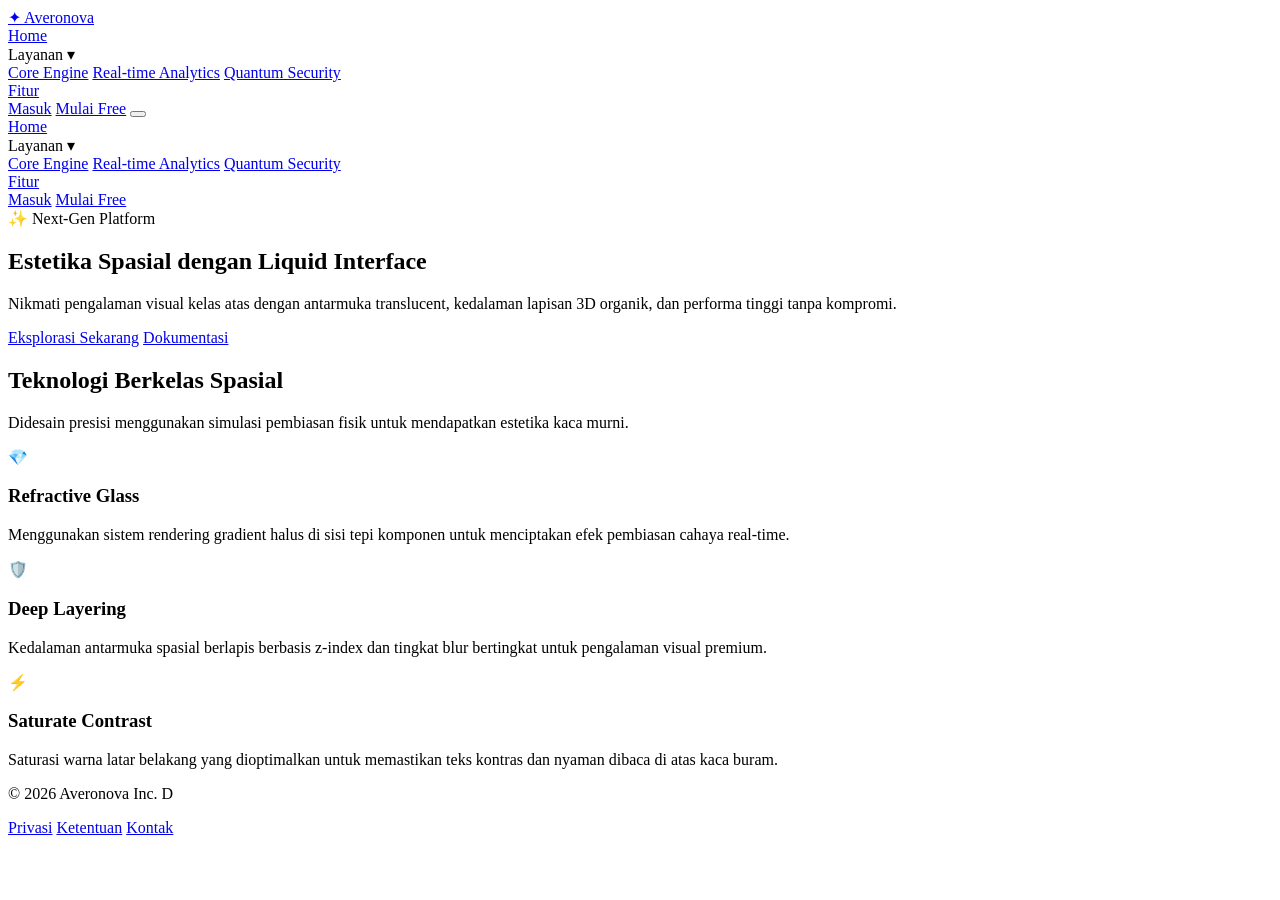
==== index.html @ fc74b6dd "Create index.html" ====
<!DOCTYPE html>
<html lang="id">
<head>
    <meta charset="UTF-8">
    <meta name="viewport" content="width=device-width, initial-scale=1.0">
    <title>Aetheria — Premium Glassmorphism Experience</title>
    
    <!-- Non-generic Google Fonts: Space Grotesk (Headings) & Manrope (Body) -->
    <link rel="preconnect" href="https://fonts.googleapis.com">
    <link rel="preconnect" href="https://fonts.gstatic.com" crossorigin>
    <link href="https://fonts.googleapis.com/css2?family=Manrope:wght@400;500;600;700&family=Space+Grotesk:wght@500;600;700&display=swap" rel="stylesheet">
    
    <link rel="stylesheet" href="style.css">
</head>
<body class="dark-theme">
    <!-- Glowing background auras (Simulasi kedalaman ruang) -->
    <div class="glow-orb orb-1"></div>
    <div class="glow-orb orb-2"></div>
    <div class="glow-orb orb-3"></div>

    <!-- Navigation Bar -->
    <header class="glass-navbar">
        <div class="nav-container">
            <a href="index.html" class="logo">
                <span class="logo-icon">✦</span> Averonova
            </a>
            <nav class="nav-menu">
                <a href="#hero" class="nav-link">Home</a>
                <div class="dropdown">
                    <span class="nav-link dropdown-trigger">Layanan <span class="arrow">▾</span></span>
                    <div class="dropdown-content glass-dropdown">
                        <a href="#core">Core Engine</a>
                        <a href="#analytics">Real-time Analytics</a>
                        <a href="#security">Quantum Security</a>
                    </div>
                </div>
                <a href="#features" class="nav-link">Fitur</a>
            </nav>
            <div class="nav-actions">
                <a href="login.html" class="btn-text">Masuk</a>
                <a href="#" class="btn-glass-cta">Mulai Free</a>
                <button class="mobile-toggle" aria-label="Toggle Menu">
                    <span class="bar"></span>
                    <span class="bar"></span>
                    <span class="bar"></span>
                </button>
            </div>
        </div>
        
        <!-- Mobile Dropdown / Slide-in Menu -->
        <div class="mobile-menu glass-overlay">
            <nav class="mobile-nav-links">
                <a href="#hero" class="mobile-link">Home</a>
                <div class="mobile-dropdown">
                    <span class="mobile-link mobile-dropdown-trigger">Layanan ▾</span>
                    <div class="mobile-submenu">
                        <a href="#core" class="mobile-sublink">Core Engine</a>
                        <a href="#analytics" class="mobile-sublink">Real-time Analytics</a>
                        <a href="#security" class="mobile-sublink">Quantum Security</a>
                    </div>
                </div>
                <a href="#features" class="mobile-link">Fitur</a>
                <div class="mobile-actions">
                    <a href="login.html" class="mobile-link btn-text">Masuk</a>
                    <a href="#" class="btn-glass-cta text-center">Mulai Free</a>
                </div>
            </nav>
        </div>
    </header>

    <!-- Hero Section -->
    <section id="hero" class="hero-section">
        <div class="hero-container">
            <div class="hero-content glass-card premium-glass">
                <div class="badge glass-badge"><span>✨</span> Next-Gen Platform</div>
                <h1 class="hero-title">Estetika Spasial dengan <span class="gradient-text">Liquid Interface</span></h1>
                <p class="hero-subtitle">Nikmati pengalaman visual kelas atas dengan antarmuka translucent, kedalaman lapisan 3D organik, dan performa tinggi tanpa kompromi.</p>
                <div class="hero-buttons">
                    <a href="#" class="btn-primary-glow">Eksplorasi Sekarang</a>
                    <a href="#" class="btn-glass-secondary">Dokumentasi</a>
                </div>
            </div>
        </div>
    </section>

    <!-- Features Section -->
    <section id="features" class="features-section">
        <div class="section-header">
            <h2 class="section-title">Teknologi Berkelas Spasial</h2>
            <p class="section-subtitle">Didesain presisi menggunakan simulasi pembiasan fisik untuk mendapatkan estetika kaca murni.</p>
        </div>
        <div class="features-grid">
            <div class="feature-card glass-card hover-glow">
                <div class="feature-icon">💎</div>
                <h3>Refractive Glass</h3>
                <p>Menggunakan sistem rendering gradient halus di sisi tepi komponen untuk menciptakan efek pembiasan cahaya real-time.</p>
            </div>
            <div class="feature-card glass-card hover-glow">
                <div class="feature-icon">🛡️</div>
                <h3>Deep Layering</h3>
                <p>Kedalaman antarmuka spasial berlapis berbasis z-index dan tingkat blur bertingkat untuk pengalaman visual premium.</p>
            </div>
            <div class="feature-card glass-card hover-glow">
                <div class="feature-icon">⚡</div>
                <h3>Saturate Contrast</h3>
                <p>Saturasi warna latar belakang yang dioptimalkan untuk memastikan teks kontras dan nyaman dibaca di atas kaca buram.</p>
            </div>
        </div>
    </section>

    <!-- Footer -->
    <footer class="glass-footer">
        <div class="footer-container">
            <p>&copy; 2026 Averonova Inc. D</p>
            <div class="footer-links">
                <a href="#">Privasi</a>
                <a href="#">Ketentuan</a>
                <a href="#">Kontak</a>
            </div>
        </div>
    </footer>

    <script src="script.js"></script>
</body>
</html>
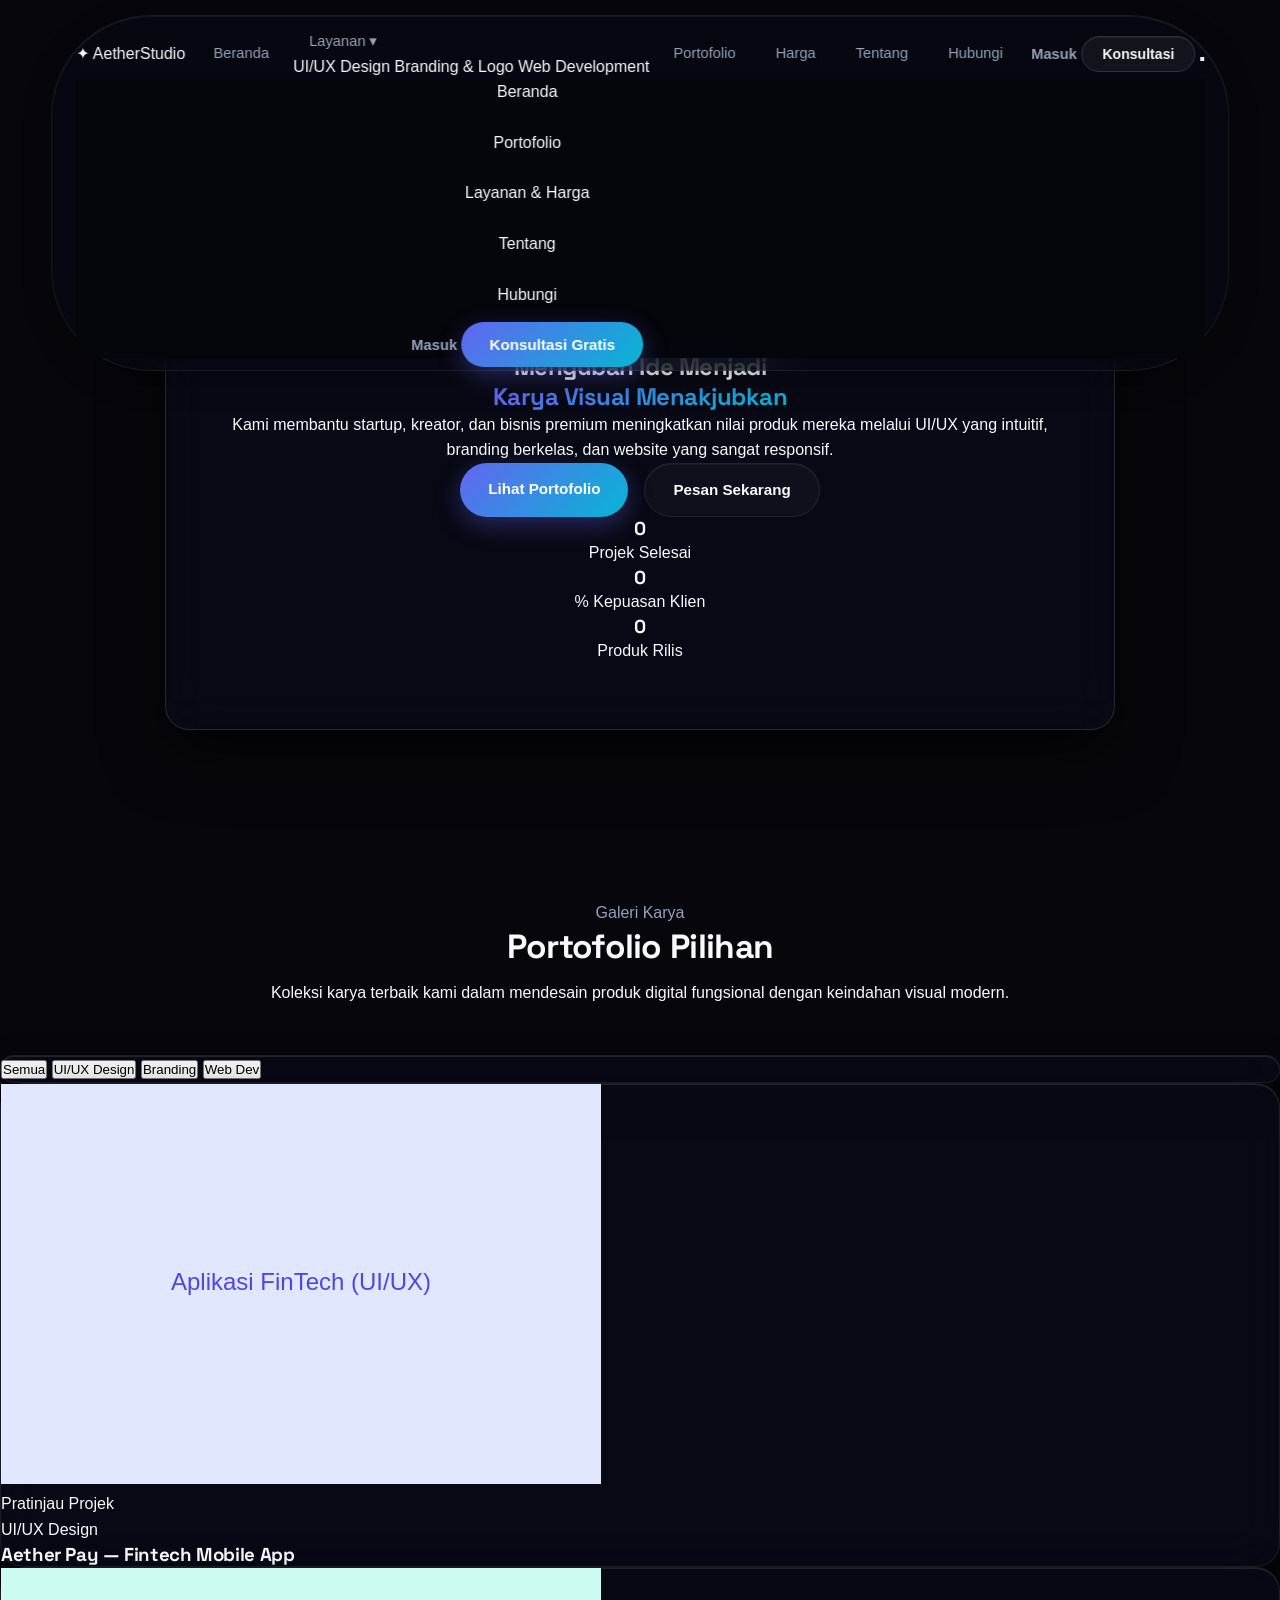
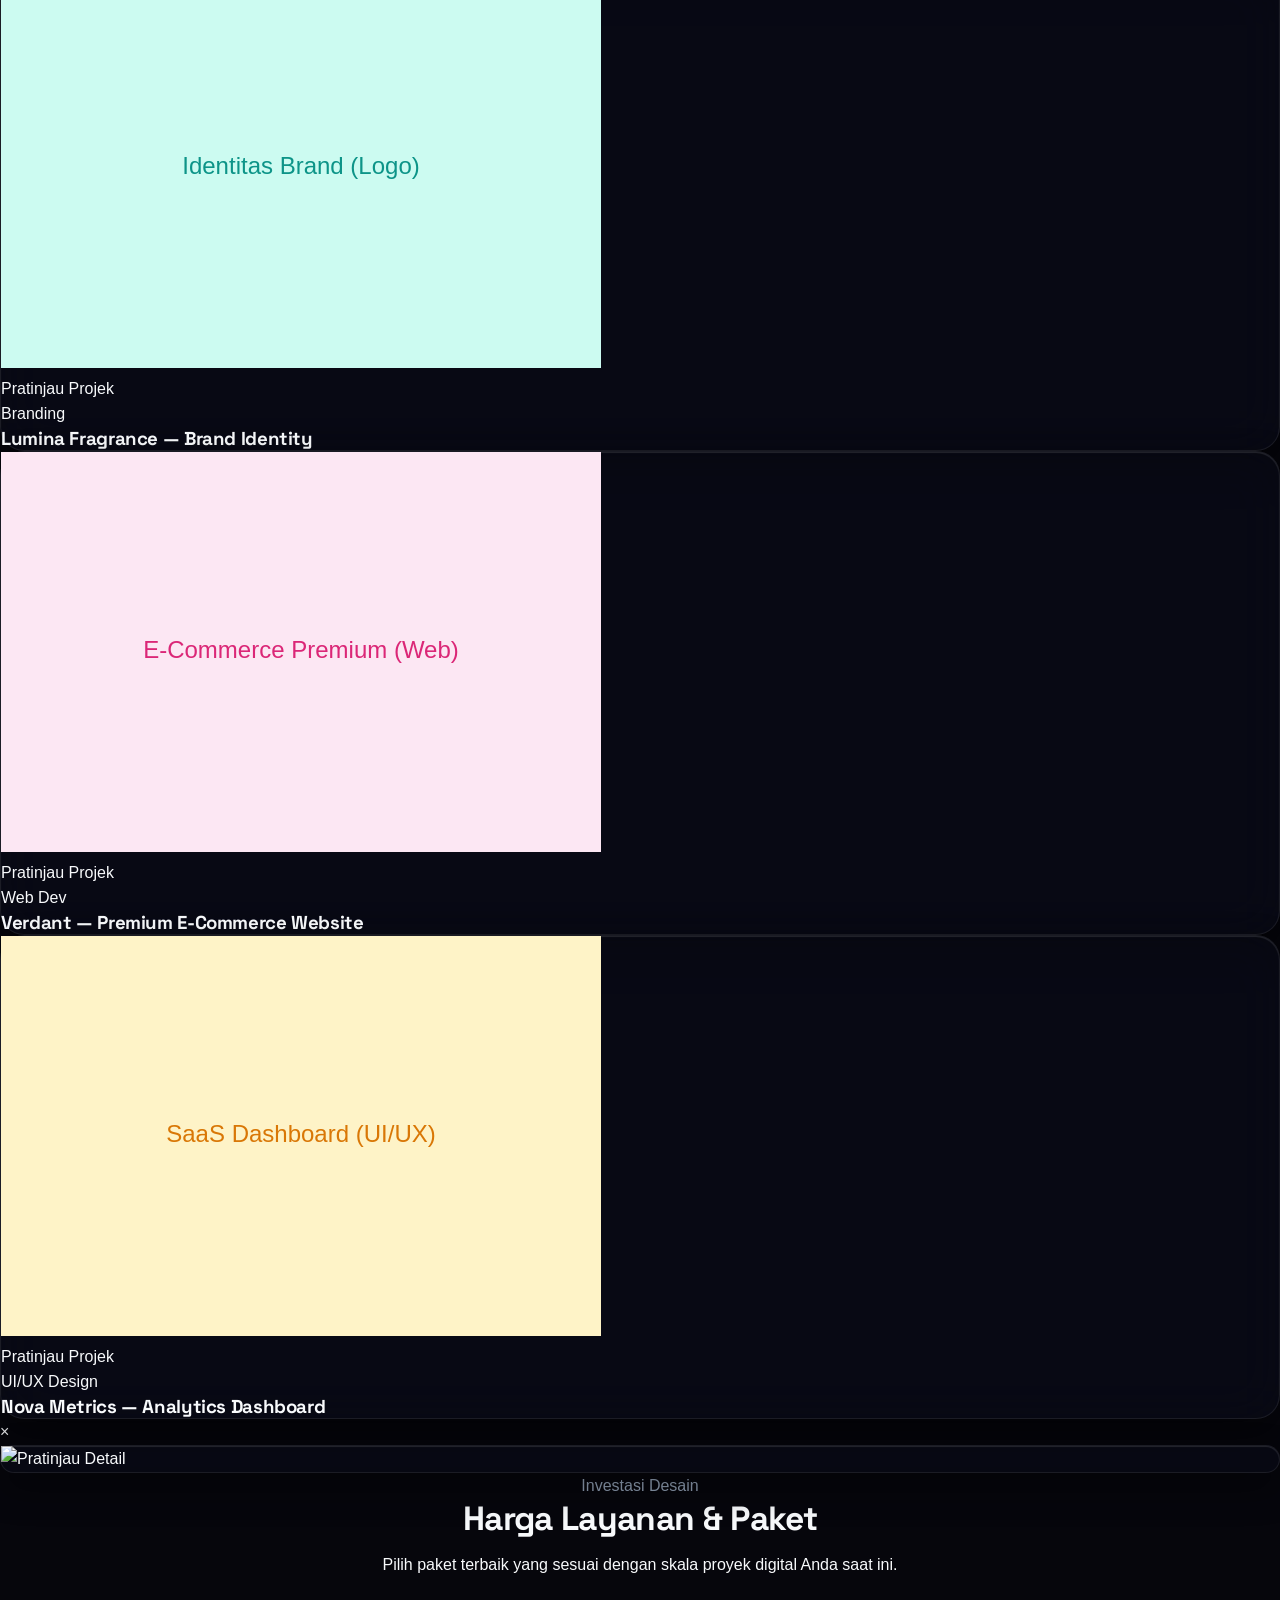
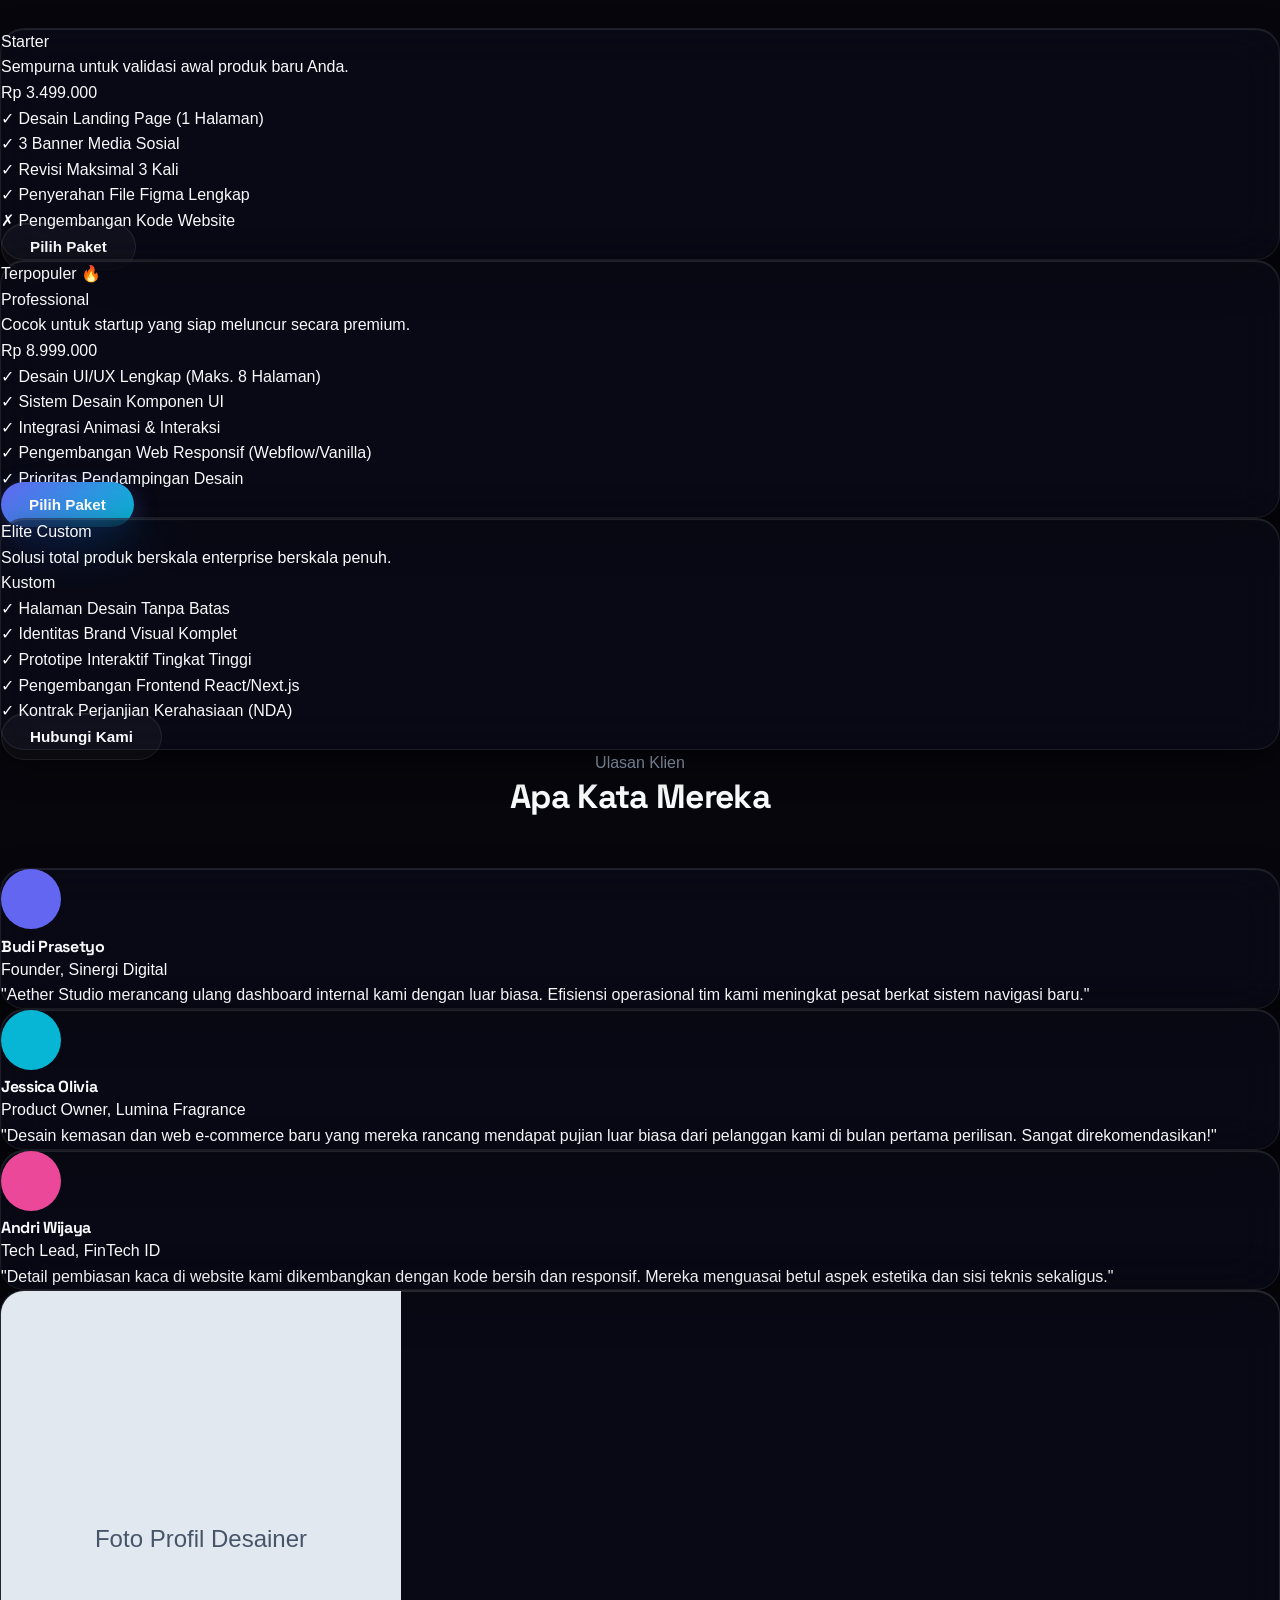
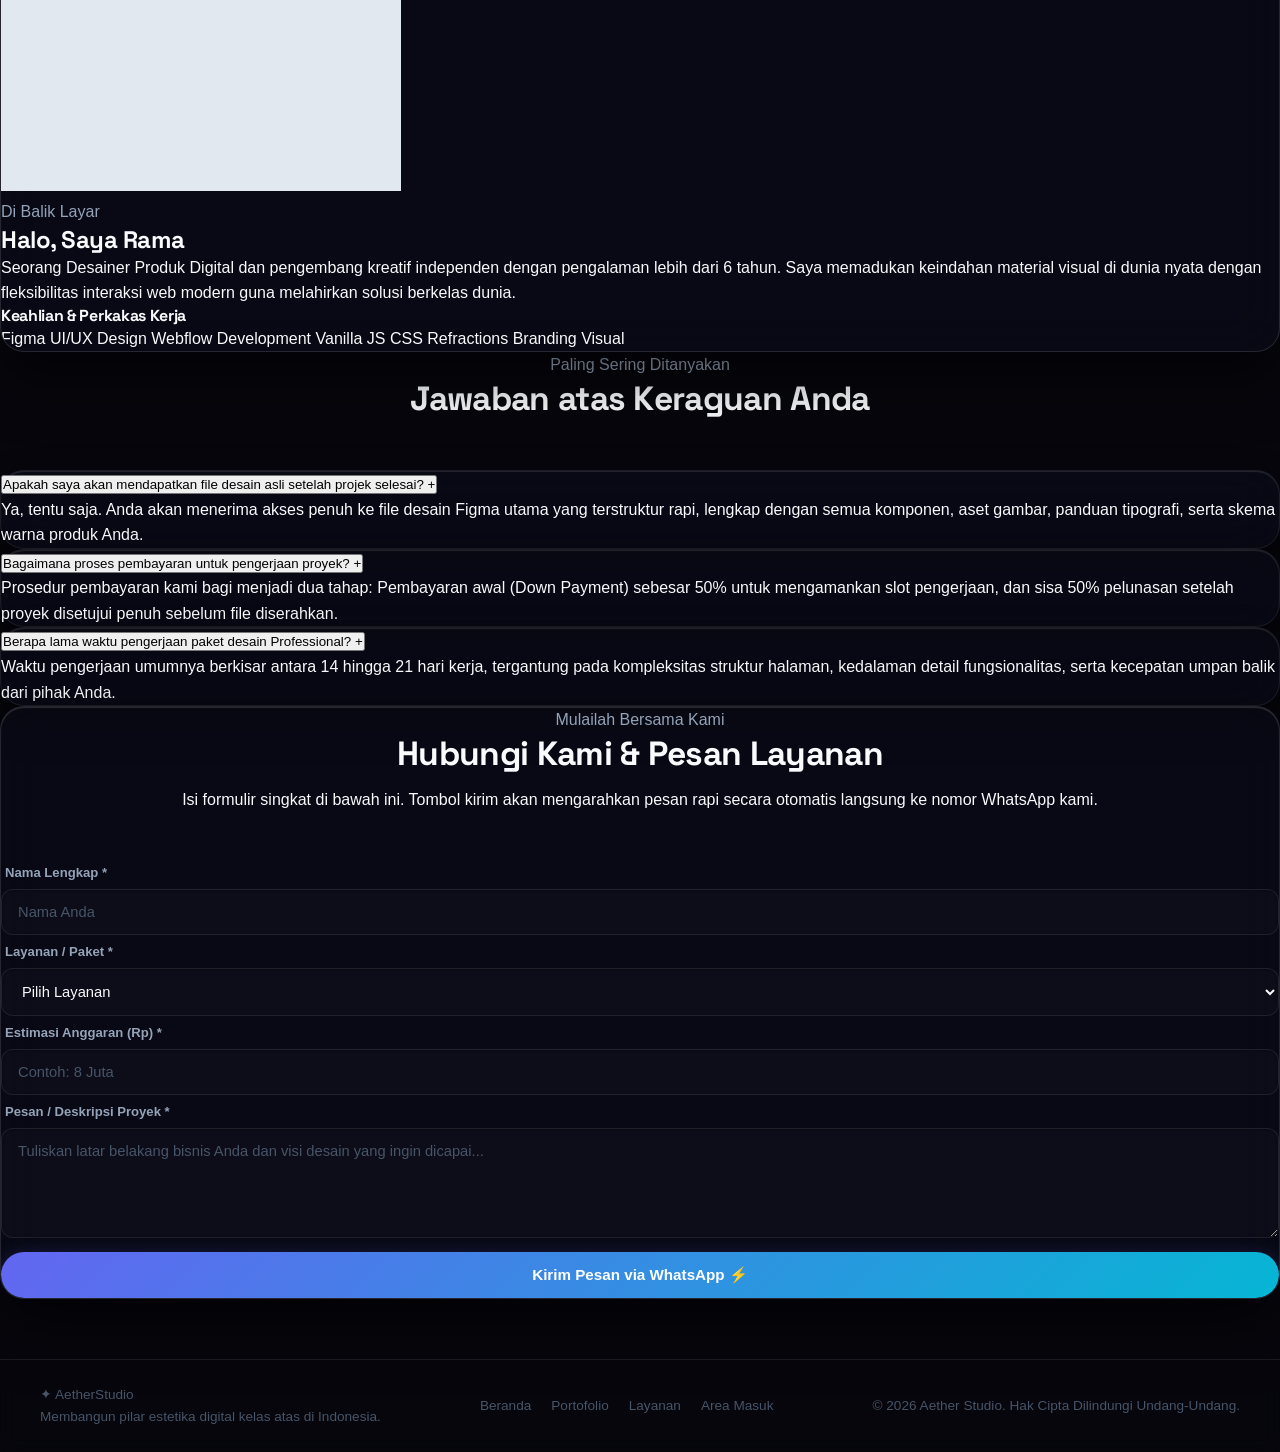
==== commit d694814c: "Update index.html" ====
--- a/index.html
+++ b/index.html
@@ -3,107 +3,450 @@
 <head>
     <meta charset="UTF-8">
     <meta name="viewport" content="width=device-width, initial-scale=1.0">
-    <title>Aetheria — Premium Glassmorphism Experience</title>
+    <title>Aether Studio — Jasa Desain Premium & Produk Digital</title>
     
-    <!-- Non-generic Google Fonts: Space Grotesk (Headings) & Manrope (Body) -->
+    <!-- Real Google Fonts: Space Grotesk (Headings) & Plus Jakarta Sans (Body) -->
     <link rel="preconnect" href="https://fonts.googleapis.com">
     <link rel="preconnect" href="https://fonts.gstatic.com" crossorigin>
-    <link href="https://fonts.googleapis.com/css2?family=Manrope:wght@400;500;600;700&family=Space+Grotesk:wght@500;600;700&display=swap" rel="stylesheet">
+    <link href="https://fonts.googleapis.com/css2?family=Plus+Jakarta+Sans:wght@400;500;600;700&family=Space+Grotesk:wght@500;600;700&display=swap" rel="stylesheet">
     
     <link rel="stylesheet" href="style.css">
 </head>
-<body class="dark-theme">
-    <!-- Glowing background auras (Simulasi kedalaman ruang) -->
-    <div class="glow-orb orb-1"></div>
-    <div class="glow-orb orb-2"></div>
-    <div class="glow-orb orb-3"></div>
-
-    <!-- Navigation Bar -->
-    <header class="glass-navbar">
+<body class="light-glass-theme">
+    
+    <!-- Ambient Light/Background Orbs -->
+    <div class="ambient-glow orb-indigo"></div>
+    <div class="ambient-glow orb-teal"></div>
+    <div class="ambient-glow orb-pink"></div>
+
+    <!-- Header & Navigation -->
+    <header class="glass-navbar" id="navbar">
         <div class="nav-container">
-            <a href="index.html" class="logo">
-                <span class="logo-icon">✦</span> Averonova
+            <a href="#hero" class="nav-logo">
+                <span class="logo-accent">✦</span> Aether<span class="weight-light">Studio</span>
             </a>
+            
+            <!-- Desktop Menu -->
             <nav class="nav-menu">
-                <a href="#hero" class="nav-link">Home</a>
-                <div class="dropdown">
-                    <span class="nav-link dropdown-trigger">Layanan <span class="arrow">▾</span></span>
-                    <div class="dropdown-content glass-dropdown">
-                        <a href="#core">Core Engine</a>
-                        <a href="#analytics">Real-time Analytics</a>
-                        <a href="#security">Quantum Security</a>
-                    </div>
-                </div>
-                <a href="#features" class="nav-link">Fitur</a>
+                <a href="#hero" class="nav-link active" data-section="hero">Beranda</a>
+                <div class="nav-dropdown">
+                    <span class="nav-link">Layanan <span class="arrow-icon">▾</span></span>
+                    <div class="dropdown-menu glass-panel">
+                        <a href="#portfolio">UI/UX Design</a>
+                        <a href="#portfolio">Branding & Logo</a>
+                        <a href="#portfolio">Web Development</a>
+                    </div>
+                </div>
+                <a href="#portfolio" class="nav-link" data-section="portfolio">Portofolio</a>
+                <a href="#pricing" class="nav-link" data-section="pricing">Harga</a>
+                <a href="#about" class="nav-link" data-section="about">Tentang</a>
+                <a href="#contact" class="nav-link" data-section="contact">Hubungi</a>
             </nav>
-            <div class="nav-actions">
+
+            <div class="nav-right">
                 <a href="login.html" class="btn-text">Masuk</a>
-                <a href="#" class="btn-glass-cta">Mulai Free</a>
-                <button class="mobile-toggle" aria-label="Toggle Menu">
-                    <span class="bar"></span>
-                    <span class="bar"></span>
-                    <span class="bar"></span>
+                <a href="#contact" class="btn-glass-cta">Konsultasi</a>
+                
+                <!-- Hamburger Mobile Menu Trigger -->
+                <button class="mobile-toggle-btn" aria-label="Toggle Menu">
+                    <span class="hamburger-bar"></span>
+                    <span class="hamburger-bar"></span>
+                    <span class="hamburger-bar"></span>
                 </button>
             </div>
         </div>
-        
-        <!-- Mobile Dropdown / Slide-in Menu -->
-        <div class="mobile-menu glass-overlay">
+
+        <!-- Mobile Menu Glass Overlay -->
+        <div class="mobile-menu-overlay glass-overlay">
             <nav class="mobile-nav-links">
-                <a href="#hero" class="mobile-link">Home</a>
-                <div class="mobile-dropdown">
-                    <span class="mobile-link mobile-dropdown-trigger">Layanan ▾</span>
-                    <div class="mobile-submenu">
-                        <a href="#core" class="mobile-sublink">Core Engine</a>
-                        <a href="#analytics" class="mobile-sublink">Real-time Analytics</a>
-                        <a href="#security" class="mobile-sublink">Quantum Security</a>
-                    </div>
-                </div>
-                <a href="#features" class="mobile-link">Fitur</a>
-                <div class="mobile-actions">
-                    <a href="login.html" class="mobile-link btn-text">Masuk</a>
-                    <a href="#" class="btn-glass-cta text-center">Mulai Free</a>
+                <a href="#hero" class="mobile-menu-link">Beranda</a>
+                <a href="#portfolio" class="mobile-menu-link">Portofolio</a>
+                <a href="#pricing" class="mobile-menu-link">Layanan & Harga</a>
+                <a href="#about" class="mobile-menu-link">Tentang</a>
+                <a href="#contact" class="mobile-menu-link">Hubungi</a>
+                <div class="mobile-menu-actions">
+                    <a href="login.html" class="mobile-menu-link btn-text">Masuk</a>
+                    <a href="#contact" class="btn-primary-glow text-center">Konsultasi Gratis</a>
                 </div>
             </nav>
         </div>
     </header>
 
     <!-- Hero Section -->
-    <section id="hero" class="hero-section">
+    <section id="hero" class="hero-section reveal-section">
         <div class="hero-container">
             <div class="hero-content glass-card premium-glass">
-                <div class="badge glass-badge"><span>✨</span> Next-Gen Platform</div>
-                <h1 class="hero-title">Estetika Spasial dengan <span class="gradient-text">Liquid Interface</span></h1>
-                <p class="hero-subtitle">Nikmati pengalaman visual kelas atas dengan antarmuka translucent, kedalaman lapisan 3D organik, dan performa tinggi tanpa kompromi.</p>
+                <div class="badge-container">
+                    <span class="glass-badge">✨ Desain Digital Premium & Eksklusif</span>
+                </div>
+                <h1 class="hero-headline">
+                    Mengubah Ide Menjadi <br>
+                    <span class="gradient-text">Karya Visual Menakjubkan</span>
+                </h1>
+                <p class="hero-subheadline">
+                    Kami membantu startup, kreator, dan bisnis premium meningkatkan nilai produk mereka melalui UI/UX yang intuitif, branding berkelas, dan website yang sangat responsif.
+                </p>
                 <div class="hero-buttons">
-                    <a href="#" class="btn-primary-glow">Eksplorasi Sekarang</a>
-                    <a href="#" class="btn-glass-secondary">Dokumentasi</a>
-                </div>
-            </div>
-        </div>
-    </section>
-
-    <!-- Features Section -->
-    <section id="features" class="features-section">
+                    <a href="#portfolio" class="btn-primary-glow">Lihat Portofolio</a>
+                    <a href="#pricing" class="btn-glass-secondary">Pesan Sekarang</a>
+                </div>
+
+                <!-- Animated Stats Counter -->
+                <div class="stats-grid">
+                    <div class="stat-item">
+                        <h3 class="stat-number" data-target="150">0</h3>
+                        <p class="stat-label">Projek Selesai</p>
+                    </div>
+                    <div class="stat-divider"></div>
+                    <div class="stat-item">
+                        <h3 class="stat-number" data-target="98">0</h3>
+                        <p class="stat-label">% Kepuasan Klien</p>
+                    </div>
+                    <div class="stat-divider"></div>
+                    <div class="stat-item">
+                        <h3 class="stat-number" data-target="24">0</h3>
+                        <p class="stat-label">Produk Rilis</p>
+                    </div>
+                </div>
+            </div>
+        </div>
+    </section>
+
+    <!-- Portfolio Gallery Section -->
+    <section id="portfolio" class="portfolio-section reveal-section">
         <div class="section-header">
-            <h2 class="section-title">Teknologi Berkelas Spasial</h2>
-            <p class="section-subtitle">Didesain presisi menggunakan simulasi pembiasan fisik untuk mendapatkan estetika kaca murni.</p>
-        </div>
-        <div class="features-grid">
-            <div class="feature-card glass-card hover-glow">
-                <div class="feature-icon">💎</div>
-                <h3>Refractive Glass</h3>
-                <p>Menggunakan sistem rendering gradient halus di sisi tepi komponen untuk menciptakan efek pembiasan cahaya real-time.</p>
-            </div>
-            <div class="feature-card glass-card hover-glow">
-                <div class="feature-icon">🛡️</div>
-                <h3>Deep Layering</h3>
-                <p>Kedalaman antarmuka spasial berlapis berbasis z-index dan tingkat blur bertingkat untuk pengalaman visual premium.</p>
-            </div>
-            <div class="feature-card glass-card hover-glow">
-                <div class="feature-icon">⚡</div>
-                <h3>Saturate Contrast</h3>
-                <p>Saturasi warna latar belakang yang dioptimalkan untuk memastikan teks kontras dan nyaman dibaca di atas kaca buram.</p>
+            <span class="section-subtitle">Galeri Karya</span>
+            <h2 class="section-title">Portofolio Pilihan</h2>
+            <p class="section-description">Koleksi karya terbaik kami dalam mendesain produk digital fungsional dengan keindahan visual modern.</p>
+        </div>
+
+        <!-- Filter Buttons -->
+        <div class="filter-wrapper">
+            <div class="filter-container glass-card">
+                <button class="filter-btn active" data-filter="all">Semua</button>
+                <button class="filter-btn" data-filter="design">UI/UX Design</button>
+                <button class="filter-btn" data-filter="branding">Branding</button>
+                <button class="filter-btn" data-filter="web">Web Dev</button>
+            </div>
+        </div>
+
+        <!-- Gallery Grid -->
+        <div class="portfolio-grid">
+            <!-- Item 1 -->
+            <div class="portfolio-card glass-card hover-tilt" data-category="design">
+                <div class="portfolio-image-wrapper">
+                    <!-- placeholder 600x400, ganti dengan aset gambar portofolio asli -->
+                    <img class="portfolio-img" loading="lazy" src="data:image/svg+xml;utf8,<svg xmlns='http://www.w3.org/2000/svg' width='600' height='400' viewBox='0 0 600 400'><rect width='100%' height='100%' fill='%23e0e7ff'/><text x='50%25' y='50%25' dominant-baseline='middle' text-anchor='middle' font-family='sans-serif' font-size='24' fill='%234f46e5'>Aplikasi FinTech (UI/UX)</text></svg>" alt="Aplikasi FinTech">
+                    <div class="image-overlay">
+                        <span class="view-btn">Pratinjau Projek</span>
+                    </div>
+                </div>
+                <div class="portfolio-details">
+                    <span class="portfolio-cat">UI/UX Design</span>
+                    <h3 class="portfolio-title">Aether Pay — Fintech Mobile App</h3>
+                </div>
+            </div>
+
+            <!-- Item 2 -->
+            <div class="portfolio-card glass-card hover-tilt" data-category="branding">
+                <div class="portfolio-image-wrapper">
+                    <!-- placeholder 600x400, ganti dengan aset gambar portofolio asli -->
+                    <img class="portfolio-img" loading="lazy" src="data:image/svg+xml;utf8,<svg xmlns='http://www.w3.org/2000/svg' width='600' height='400' viewBox='0 0 600 400'><rect width='100%' height='100%' fill='%23ccfbf1'/><text x='50%25' y='50%25' dominant-baseline='middle' text-anchor='middle' font-family='sans-serif' font-size='24' fill='%230d9488'>Identitas Brand (Logo)</text></svg>" alt="Identitas Brand">
+                    <div class="image-overlay">
+                        <span class="view-btn">Pratinjau Projek</span>
+                    </div>
+                </div>
+                <div class="portfolio-details">
+                    <span class="portfolio-cat">Branding</span>
+                    <h3 class="portfolio-title">Lumina Fragrance — Brand Identity</h3>
+                </div>
+            </div>
+
+            <!-- Item 3 -->
+            <div class="portfolio-card glass-card hover-tilt" data-category="web">
+                <div class="portfolio-image-wrapper">
+                    <!-- placeholder 600x400, ganti dengan aset gambar portofolio asli -->
+                    <img class="portfolio-img" loading="lazy" src="data:image/svg+xml;utf8,<svg xmlns='http://www.w3.org/2000/svg' width='600' height='400' viewBox='0 0 600 400'><rect width='100%' height='100%' fill='%23fce7f3'/><text x='50%25' y='50%25' dominant-baseline='middle' text-anchor='middle' font-family='sans-serif' font-size='24' fill='%23db2777'>E-Commerce Premium (Web)</text></svg>" alt="E-Commerce Premium">
+                    <div class="image-overlay">
+                        <span class="view-btn">Pratinjau Projek</span>
+                    </div>
+                </div>
+                <div class="portfolio-details">
+                    <span class="portfolio-cat">Web Dev</span>
+                    <h3 class="portfolio-title">Verdant — Premium E-Commerce Website</h3>
+                </div>
+            </div>
+
+            <!-- Item 4 -->
+            <div class="portfolio-card glass-card hover-tilt" data-category="design">
+                <div class="portfolio-image-wrapper">
+                    <!-- placeholder 600x400, ganti dengan aset gambar portofolio asli -->
+                    <img class="portfolio-img" loading="lazy" src="data:image/svg+xml;utf8,<svg xmlns='http://www.w3.org/2000/svg' width='600' height='400' viewBox='0 0 600 400'><rect width='100%' height='100%' fill='%23fef3c7'/><text x='50%25' y='50%25' dominant-baseline='middle' text-anchor='middle' font-family='sans-serif' font-size='24' fill='%23d97706'>SaaS Dashboard (UI/UX)</text></svg>" alt="SaaS Dashboard">
+                    <div class="image-overlay">
+                        <span class="view-btn">Pratinjau Projek</span>
+                    </div>
+                </div>
+                <div class="portfolio-details">
+                    <span class="portfolio-cat">UI/UX Design</span>
+                    <h3 class="portfolio-title">Nova Metrics — Analytics Dashboard</h3>
+                </div>
+            </div>
+        </div>
+    </section>
+
+    <!-- Custom Lightbox Modal (Vanilla JS) -->
+    <div class="lightbox" id="portfolioLightbox">
+        <span class="lightbox-close">&times;</span>
+        <div class="lightbox-content glass-card">
+            <img id="lightboxImage" src="" alt="Pratinjau Detail">
+            <h3 id="lightboxTitle" class="lightbox-caption"></h3>
+        </div>
+    </div>
+
+    <!-- Pricing / Products Section -->
+    <section id="pricing" class="pricing-section reveal-section">
+        <div class="section-header">
+            <span class="section-subtitle">Investasi Desain</span>
+            <h2 class="section-title">Harga Layanan & Paket</h2>
+            <p class="section-description">Pilih paket terbaik yang sesuai dengan skala proyek digital Anda saat ini.</p>
+        </div>
+
+        <div class="pricing-grid">
+            <!-- Package 1 -->
+            <div class="pricing-card glass-card hover-tilt">
+                <div class="pricing-header">
+                    <span class="pkg-tier">Starter</span>
+                    <p class="pkg-desc">Sempurna untuk validasi awal produk baru Anda.</p>
+                    <div class="pkg-price-container">
+                        <span class="pkg-currency">Rp</span>
+                        <span class="pkg-price">3.499.000</span>
+                    </div>
+                </div>
+                <ul class="pkg-features">
+                    <li>✓ Desain Landing Page (1 Halaman)</li>
+                    <li>✓ 3 Banner Media Sosial</li>
+                    <li>✓ Revisi Maksimal 3 Kali</li>
+                    <li>✓ Penyerahan File Figma Lengkap</li>
+                    <li class="disabled">✗ Pengembangan Kode Website</li>
+                </ul>
+                <div class="pricing-footer">
+                    <a href="#contact" class="btn-glass-secondary btn-block text-center" data-pkg="Starter">Pilih Paket</a>
+                </div>
+            </div>
+
+            <!-- Package 2 (RECOMMENDED) -->
+            <div class="pricing-card glass-card hover-tilt recommended-package">
+                <div class="recommended-badge">Terpopuler 🔥</div>
+                <div class="pricing-header">
+                    <span class="pkg-tier">Professional</span>
+                    <p class="pkg-desc">Cocok untuk startup yang siap meluncur secara premium.</p>
+                    <div class="pkg-price-container">
+                        <span class="pkg-currency">Rp</span>
+                        <span class="pkg-price">8.999.000</span>
+                    </div>
+                </div>
+                <ul class="pkg-features">
+                    <li>✓ Desain UI/UX Lengkap (Maks. 8 Halaman)</li>
+                    <li>✓ Sistem Desain Komponen UI</li>
+                    <li>✓ Integrasi Animasi & Interaksi</li>
+                    <li>✓ Pengembangan Web Responsif (Webflow/Vanilla)</li>
+                    <li>✓ Prioritas Pendampingan Desain</li>
+                </ul>
+                <div class="pricing-footer">
+                    <a href="#contact" class="btn-primary-glow btn-block text-center" data-pkg="Professional">Pilih Paket</a>
+                </div>
+            </div>
+
+            <!-- Package 3 -->
+            <div class="pricing-card glass-card hover-tilt">
+                <div class="pricing-header">
+                    <span class="pkg-tier">Elite Custom</span>
+                    <p class="pkg-desc">Solusi total produk berskala enterprise berskala penuh.</p>
+                    <div class="pkg-price-container">
+                        <span class="pkg-price">Kustom</span>
+                    </div>
+                </div>
+                <ul class="pkg-features">
+                    <li>✓ Halaman Desain Tanpa Batas</li>
+                    <li>✓ Identitas Brand Visual Komplet</li>
+                    <li>✓ Prototipe Interaktif Tingkat Tinggi</li>
+                    <li>✓ Pengembangan Frontend React/Next.js</li>
+                    <li>✓ Kontrak Perjanjian Kerahasiaan (NDA)</li>
+                </ul>
+                <div class="pricing-footer">
+                    <a href="#contact" class="btn-glass-secondary btn-block text-center" data-pkg="Elite Custom">Hubungi Kami</a>
+                </div>
+            </div>
+        </div>
+    </section>
+
+    <!-- Testimonials Carousel -->
+    <section class="testimonials-section reveal-section">
+        <div class="section-header">
+            <span class="section-subtitle">Ulasan Klien</span>
+            <h2 class="section-title">Apa Kata Mereka</h2>
+        </div>
+
+        <div class="carousel-wrapper">
+            <div class="carousel-track" id="carouselTrack">
+                <!-- Testimonial Item 1 -->
+                <div class="testimonial-card glass-card">
+                    <div class="client-info">
+                        <!-- placeholder 60x60 client photo -->
+                        <img class="client-photo" loading="lazy" src="data:image/svg+xml;utf8,<svg xmlns='http://www.w3.org/2000/svg' width='60' height='60' viewBox='0 0 60 60'><circle cx='30' cy='30' r='30' fill='%236366f1'/></svg>" alt="Budi Prasetyo">
+                        <div>
+                            <h4 class="client-name">Budi Prasetyo</h4>
+                            <span class="client-role">Founder, Sinergi Digital</span>
+                        </div>
+                    </div>
+                    <p class="client-quote">"Aether Studio merancang ulang dashboard internal kami dengan luar biasa. Efisiensi operasional tim kami meningkat pesat berkat sistem navigasi baru."</p>
+                </div>
+
+                <!-- Testimonial Item 2 -->
+                <div class="testimonial-card glass-card">
+                    <div class="client-info">
+                        <!-- placeholder 60x60 client photo -->
+                        <img class="client-photo" loading="lazy" src="data:image/svg+xml;utf8,<svg xmlns='http://www.w3.org/2000/svg' width='60' height='60' viewBox='0 0 60 60'><circle cx='30' cy='30' r='30' fill='%2306b6d4'/></svg>" alt="Jessica Olivia">
+                        <div>
+                            <h4 class="client-name">Jessica Olivia</h4>
+                            <span class="client-role">Product Owner, Lumina Fragrance</span>
+                        </div>
+                    </div>
+                    <p class="client-quote">"Desain kemasan dan web e-commerce baru yang mereka rancang mendapat pujian luar biasa dari pelanggan kami di bulan pertama perilisan. Sangat direkomendasikan!"</p>
+                </div>
+
+                <!-- Testimonial Item 3 -->
+                <div class="testimonial-card glass-card">
+                    <div class="client-info">
+                        <!-- placeholder 60x60 client photo -->
+                        <img class="client-photo" loading="lazy" src="data:image/svg+xml;utf8,<svg xmlns='http://www.w3.org/2000/svg' width='60' height='60' viewBox='0 0 60 60'><circle cx='30' cy='30' r='30' fill='%23ec4899'/></svg>" alt="Andri Wijaya">
+                        <div>
+                            <h4 class="client-name">Andri Wijaya</h4>
+                            <span class="client-role">Tech Lead, FinTech ID</span>
+                        </div>
+                    </div>
+                    <p class="client-quote">"Detail pembiasan kaca di website kami dikembangkan dengan kode bersih dan responsif. Mereka menguasai betul aspek estetika dan sisi teknis sekaligus."</p>
+                </div>
+            </div>
+        </div>
+    </section>
+
+    <!-- About / Profile Section -->
+    <section id="about" class="about-section reveal-section">
+        <div class="about-container glass-card premium-glass">
+            <div class="about-grid">
+                <div class="about-image-side">
+                    <!-- placeholder 400x500 bio photo -->
+                    <img class="profile-img" loading="lazy" src="data:image/svg+xml;utf8,<svg xmlns='http://www.w3.org/2000/svg' width='400' height='500' viewBox='0 0 400 500'><rect width='100%' height='100%' fill='%23e2e8f0'/><text x='50%25' y='50%25' dominant-baseline='middle' text-anchor='middle' font-family='sans-serif' font-size='24' fill='%23475569'>Foto Profil Desainer</text></svg>" alt="Aether Studio Founder">
+                </div>
+                <div class="about-text-side">
+                    <span class="section-subtitle">Di Balik Layar</span>
+                    <h2 class="about-title">Halo, Saya Rama</h2>
+                    <p class="about-bio">
+                        Seorang Desainer Produk Digital dan pengembang kreatif independen dengan pengalaman lebih dari 6 tahun. Saya memadukan keindahan material visual di dunia nyata dengan fleksibilitas interaksi web modern guna melahirkan solusi berkelas dunia.
+                    </p>
+                    <div class="skills-box">
+                        <h4 class="skills-heading">Keahlian & Perkakas Kerja</h4>
+                        <div class="skills-tags">
+                            <span class="skill-tag">Figma</span>
+                            <span class="skill-tag">UI/UX Design</span>
+                            <span class="skill-tag">Webflow Development</span>
+                            <span class="skill-tag">Vanilla JS</span>
+                            <span class="skill-tag">CSS Refractions</span>
+                            <span class="skill-tag">Branding Visual</span>
+                        </div>
+                    </div>
+                </div>
+            </div>
+        </div>
+    </section>
+
+    <!-- FAQ Accordion Section -->
+    <section class="faq-section reveal-section">
+        <div class="section-header">
+            <span class="section-subtitle">Paling Sering Ditanyakan</span>
+            <h2 class="section-title">Jawaban atas Keraguan Anda</h2>
+        </div>
+        
+        <div class="faq-container">
+            <!-- Accordion Item 1 -->
+            <div class="faq-item glass-card">
+                <button class="faq-trigger">
+                    <span>Apakah saya akan mendapatkan file desain asli setelah projek selesai?</span>
+                    <span class="faq-icon-arrow">+</span>
+                </button>
+                <div class="faq-panel">
+                    <p>Ya, tentu saja. Anda akan menerima akses penuh ke file desain Figma utama yang terstruktur rapi, lengkap dengan semua komponen, aset gambar, panduan tipografi, serta skema warna produk Anda.</p>
+                </div>
+            </div>
+
+            <!-- Accordion Item 2 -->
+            <div class="faq-item glass-card">
+                <button class="faq-trigger">
+                    <span>Bagaimana proses pembayaran untuk pengerjaan proyek?</span>
+                    <span class="faq-icon-arrow">+</span>
+                </button>
+                <div class="faq-panel">
+                    <p>Prosedur pembayaran kami bagi menjadi dua tahap: Pembayaran awal (Down Payment) sebesar 50% untuk mengamankan slot pengerjaan, dan sisa 50% pelunasan setelah proyek disetujui penuh sebelum file diserahkan.</p>
+                </div>
+            </div>
+
+            <!-- Accordion Item 3 -->
+            <div class="faq-item glass-card">
+                <button class="faq-trigger">
+                    <span>Berapa lama waktu pengerjaan paket desain Professional?</span>
+                    <span class="faq-icon-arrow">+</span>
+                </button>
+                <div class="faq-panel">
+                    <p>Waktu pengerjaan umumnya berkisar antara 14 hingga 21 hari kerja, tergantung pada kompleksitas struktur halaman, kedalaman detail fungsionalitas, serta kecepatan umpan balik dari pihak Anda.</p>
+                </div>
+            </div>
+        </div>
+    </section>
+
+    <!-- Contact & Order Section -->
+    <section id="contact" class="contact-section reveal-section">
+        <div class="contact-container">
+            <div class="contact-card glass-card premium-glass">
+                <div class="section-header">
+                    <span class="section-subtitle">Mulailah Bersama Kami</span>
+                    <h2 class="section-title">Hubungi Kami & Pesan Layanan</h2>
+                    <p class="section-description">Isi formulir singkat di bawah ini. Tombol kirim akan mengarahkan pesan rapi secara otomatis langsung ke nomor WhatsApp kami.</p>
+                </div>
+
+                <form id="contactForm" class="contact-form">
+                    <div class="form-row">
+                        <div class="form-group">
+                            <label for="fullName">Nama Lengkap *</label>
+                            <input type="text" id="fullName" class="glass-input" placeholder="Nama Anda" required>
+                            <span class="validation-message" id="nameError"></span>
+                        </div>
+                        <div class="form-group">
+                            <label for="service">Layanan / Paket *</label>
+                            <select id="service" class="glass-input" required>
+                                <option value="" disabled selected>Pilih Layanan</option>
+                                <option value="Starter">Paket Starter (Rp 3.499.000)</option>
+                                <option value="Professional">Paket Professional (Rp 8.999.000)</option>
+                                <option value="Elite Custom">Paket Kustom (Konsultasi Terbuka)</option>
+                            </select>
+                            <span class="validation-message" id="serviceError"></span>
+                        </div>
+                    </div>
+                    <div class="form-row">
+                        <div class="form-group">
+                            <label for="budget">Estimasi Anggaran (Rp) *</label>
+                            <input type="text" id="budget" class="glass-input" placeholder="Contoh: 8 Juta" required>
+                            <span class="validation-message" id="budgetError"></span>
+                        </div>
+                    </div>
+                    <div class="form-group">
+                        <label for="message">Pesan / Deskripsi Proyek *</label>
+                        <textarea id="message" rows="5" class="glass-input" placeholder="Tuliskan latar belakang bisnis Anda dan visi desain yang ingin dicapai..." required></textarea>
+                        <span class="validation-message" id="messageError"></span>
+                    </div>
+
+                    <button type="submit" class="btn-primary-glow btn-block">Kirim Pesan via WhatsApp ⚡</button>
+                </form>
             </div>
         </div>
     </section>
@@ -111,11 +454,20 @@
     <!-- Footer -->
     <footer class="glass-footer">
         <div class="footer-container">
-            <p>&copy; 2026 Averonova Inc. D</p>
+            <div class="footer-brand">
+                <a href="#hero" class="nav-logo">
+                    <span class="logo-accent">✦</span> Aether<span class="weight-light">Studio</span>
+                </a>
+                <p class="footer-tagline">Membangun pilar estetika digital kelas atas di Indonesia.</p>
+            </div>
             <div class="footer-links">
-                <a href="#">Privasi</a>
-                <a href="#">Ketentuan</a>
-                <a href="#">Kontak</a>
+                <a href="#hero">Beranda</a>
+                <a href="#portfolio">Portofolio</a>
+                <a href="#pricing">Layanan</a>
+                <a href="login.html">Area Masuk</a>
+            </div>
+            <div class="footer-meta">
+                <p>&copy; 2026 Aether Studio. Hak Cipta Dilindungi Undang-Undang.</p>
             </div>
         </div>
     </footer>
--- a/style.css
+++ b/style.css
@@ -0,0 +1,835 @@
+/* Custom Reset & Variable */
+:root {
+    --font-heading: 'Space Grotesk', sans-serif;
+    --font-body: 'Manrope', sans-serif;
+    
+    --bg-dark: #06060c;
+    --text-primary: #f8fafc;
+    --text-secondary: #94a3b8;
+    --text-muted: #475569;
+    
+    --accent-primary: #6366f1; /* Indigo */
+    --accent-secondary: #06b6d4; /* Cyan */
+    --accent-gradient: linear-gradient(135deg, var(--accent-primary) 0%, var(--accent-secondary) 100%);
+    
+    /* Premium Liquid Glass Formula */
+    --glass-bg: rgba(12, 14, 28, 0.45);
+    --glass-bg-hover: rgba(22, 26, 48, 0.55);
+    --glass-border: rgba(255, 255, 255, 0.08);
+    --glass-border-hover: rgba(255, 255, 255, 0.18);
+    
+    --transition-smooth: all 0.5s cubic-bezier(0.16, 1, 0.3, 1);
+}
+
+* {
+    margin: 0;
+    padding: 0;
+    box-sizing: border-box;
+}
+
+html {
+    scroll-behavior: smooth;
+    font-size: 16px;
+}
+
+body {
+    font-family: var(--font-body);
+    background-color: var(--bg-dark);
+    color: var(--text-primary);
+    line-height: 1.6;
+    overflow-x: hidden;
+    min-height: 100vh;
+    position: relative;
+}
+
+/* Base Typography */
+h1, h2, h3, h4 {
+    font-family: var(--font-heading);
+    font-weight: 700;
+    letter-spacing: -0.02em;
+    line-height: 1.25;
+}
+
+a {
+    color: inherit;
+    text-decoration: none;
+    transition: var(--transition-smooth);
+}
+
+/* Background Glowing Orbs (Spasial) */
+.glow-orb {
+    position: fixed;
+    border-radius: 50%;
+    filter: blur(130px);
+    z-index: -1;
+    opacity: 0.35;
+    pointer-events: none;
+    mix-blend-mode: screen;
+}
+
+.orb-1 {
+    width: 500px;
+    height: 500px;
+    background: radial-gradient(circle, rgba(99, 102, 241, 0.45) 0%, rgba(99, 102, 241, 0) 70%);
+    top: -100px;
+    right: -50px;
+    animation: floatOrb 25s infinite alternate ease-in-out;
+}
+
+.orb-2 {
+    width: 600px;
+    height: 600px;
+    background: radial-gradient(circle, rgba(6, 182, 212, 0.35) 0%, rgba(6, 182, 212, 0) 70%);
+    bottom: -150px;
+    left: -100px;
+    animation: floatOrb 30s infinite alternate-reverse ease-in-out;
+}
+
+.orb-3 {
+    width: 400px;
+    height: 400px;
+    background: radial-gradient(circle, rgba(236, 72, 153, 0.15) 0%, rgba(236, 72, 153, 0) 70%);
+    top: 40%;
+    left: 25%;
+    animation: floatOrb 22s infinite alternate ease-in-out;
+}
+
+@keyframes floatOrb {
+    0% { transform: translate(0, 0) scale(1); }
+    50% { transform: translate(50px, -50px) scale(1.05); }
+    100% { transform: translate(-30px, 40px) scale(0.95); }
+}
+
+/* Glassmorphism Class Base */
+.glass-card {
+    background: var(--glass-bg);
+    backdrop-filter: blur(25px) saturate(180%);
+    -webkit-backdrop-filter: blur(25px) saturate(180%);
+    border: 1px solid var(--glass-border);
+    border-radius: 24px;
+    /* Soft Shadow & Spasial Refraction Edge (inset shadow) */
+    box-shadow: 
+        0 15px 35px 0 rgba(0, 0, 0, 0.45),
+        inset 0 1px 1px 0 rgba(255, 255, 255, 0.12);
+    transition: var(--transition-smooth);
+}
+
+/* Mouse Hover Tracker */
+.hover-glow, .premium-glass {
+    position: relative;
+    overflow: hidden;
+}
+
+.hover-glow::before, .premium-glass::before {
+    content: '';
+    position: absolute;
+    top: 0; left: 0; right: 0; bottom: 0;
+    border-radius: inherit;
+    background: radial-gradient(
+        700px circle at var(--mouse-x, 0px) var(--mouse-y, 0px),
+        rgba(255, 255, 255, 0.06),
+        transparent 40%
+    );
+    z-index: 1;
+    pointer-events: none;
+    opacity: 0;
+    transition: opacity 0.5s ease;
+}
+
+.hover-glow:hover::before, .premium-glass:hover::before {
+    opacity: 1;
+}
+
+/* Elemen teks/komponen di dalam card berada di atas background glow */
+.feature-icon, .badge, .hero-title, .hero-subtitle, .hero-buttons, .login-header, .login-form, .social-login, .login-footer {
+    position: relative;
+    z-index: 2;
+}
+
+/* Glass Navbar */
+.glass-navbar {
+    position: fixed;
+    top: 15px;
+    left: 50%;
+    transform: translateX(-50%);
+    width: 92%;
+    max-width: 1200px;
+    background: rgba(8, 9, 18, 0.6);
+    backdrop-filter: blur(20px) saturate(160%);
+    -webkit-backdrop-filter: blur(20px) saturate(160%);
+    border: 1px solid var(--glass-border);
+    border-radius: 100px;
+    padding: 12px 24px;
+    z-index: 1000;
+    box-shadow: 0 10px 30px rgba(0, 0, 0, 0.3), inset 0 1px 1px rgba(255, 255, 255, 0.08);
+    transition: var(--transition-smooth);
+}
+
+.glass-navbar.scrolled {
+    top: 8px;
+    background: rgba(6, 7, 13, 0.85);
+    padding: 10px 20px;
+    box-shadow: 0 15px 35px rgba(0, 0, 0, 0.5), inset 0 1px 1px rgba(255, 255, 255, 0.12);
+}
+
+.nav-container {
+    display: flex;
+    justify-content: space-between;
+    align-items: center;
+}
+
+.logo {
+    font-family: var(--font-heading);
+    font-weight: 700;
+    font-size: 1.35rem;
+    display: flex;
+    align-items: center;
+    gap: 8px;
+}
+
+.logo-icon {
+    background: var(--accent-gradient);
+    -webkit-background-clip: text;
+    -webkit-text-fill-color: transparent;
+    font-size: 1.5rem;
+}
+
+.nav-menu {
+    display: none; /* Mobile first (tersembunyi) */
+}
+
+.nav-link {
+    color: var(--text-secondary);
+    font-size: 0.92rem;
+    font-weight: 500;
+    padding: 8px 16px;
+    border-radius: 20px;
+}
+
+.nav-link:hover {
+    color: var(--text-primary);
+    background: rgba(255, 255, 255, 0.05);
+}
+
+/* Dropdown Menu */
+.dropdown {
+    position: relative;
+}
+
+.dropdown-trigger {
+    display: flex;
+    align-items: center;
+    gap: 4px;
+    cursor: pointer;
+}
+
+.dropdown-content {
+    position: absolute;
+    top: 100%;
+    left: 50%;
+    transform: translateX(-50%) scale(0.95);
+    transform-origin: top center;
+    opacity: 0;
+    visibility: hidden;
+    min-width: 210px;
+    border-radius: 16px;
+    padding: 8px;
+    margin-top: 12px;
+    transition: var(--transition-smooth);
+}
+
+.dropdown:hover .dropdown-content {
+    opacity: 1;
+    visibility: visible;
+    transform: translateX(-50%) scale(1);
+}
+
+.glass-dropdown {
+    background: rgba(8, 9, 18, 0.95);
+    backdrop-filter: blur(25px);
+    -webkit-backdrop-filter: blur(25px);
+    border: 1px solid var(--glass-border);
+    box-shadow: 0 15px 30px rgba(0, 0, 0, 0.5), inset 0 1px 1px rgba(255, 255, 255, 0.1);
+}
+
+.dropdown-content a {
+    display: block;
+    padding: 10px 14px;
+    color: var(--text-secondary);
+    border-radius: 10px;
+    font-size: 0.88rem;
+    font-weight: 500;
+}
+
+.dropdown-content a:hover {
+    color: var(--text-primary);
+    background: rgba(255, 255, 255, 0.06);
+}
+
+/* Button & Actions */
+.nav-actions {
+    display: flex;
+    align-items: center;
+    gap: 16px;
+}
+
+.btn-text {
+    color: var(--text-secondary);
+    font-weight: 600;
+    font-size: 0.92rem;
+}
+
+.btn-text:hover {
+    color: var(--text-primary);
+}
+
+.btn-glass-cta {
+    background: rgba(255, 255, 255, 0.05);
+    border: 1px solid rgba(255, 255, 255, 0.12);
+    border-radius: 100px;
+    padding: 9px 20px;
+    font-weight: 600;
+    font-size: 0.88rem;
+    box-shadow: inset 0 1px 1px rgba(255,255,255,0.08);
+}
+
+.btn-glass-cta:hover {
+    background: rgba(255, 255, 255, 0.12);
+    border-color: rgba(255, 255, 255, 0.22);
+    box-shadow: inset 0 1px 1px rgba(255,255,255,0.15), 0 5px 15px rgba(0,0,0,0.25);
+}
+
+/* Mobile Hamburger */
+.mobile-toggle {
+    display: flex;
+    flex-direction: column;
+    gap: 5px;
+    background: none;
+    border: none;
+    cursor: pointer;
+    z-index: 1001;
+}
+
+.mobile-toggle .bar {
+    width: 22px;
+    height: 2px;
+    background-color: var(--text-primary);
+    border-radius: 2px;
+    transition: var(--transition-smooth);
+}
+
+.mobile-toggle.active .bar:nth-child(1) { transform: translateY(7px) rotate(45deg); }
+.mobile-toggle.active .bar:nth-child(2) { opacity: 0; }
+.mobile-toggle.active .bar:nth-child(3) { transform: translateY(-7px) rotate(-45deg); }
+
+/* Mobile Menu Overlay */
+.mobile-menu {
+    position: fixed;
+    top: 0;
+    right: -100%;
+    width: 100%;
+    height: 100vh;
+    z-index: 999;
+    display: flex;
+    justify-content: center;
+    align-items: center;
+    transition: var(--transition-smooth);
+}
+
+.mobile-menu.active {
+    right: 0;
+}
+
+.glass-overlay {
+    background: rgba(6, 7, 13, 0.92);
+    backdrop-filter: blur(30px);
+    -webkit-backdrop-filter: blur(30px);
+}
+
+.mobile-nav-links {
+    display: flex;
+    flex-direction: column;
+    align-items: center;
+    gap: 25px;
+    width: 80%;
+}
+
+.mobile-link {
+    font-family: var(--font-heading);
+    font-size: 1.4rem;
+    font-weight: 600;
+    color: var(--text-secondary);
+}
+
+.mobile-link:hover {
+    color: var(--text-primary);
+}
+
+.mobile-dropdown {
+    display: flex;
+    flex-direction: column;
+    align-items: center;
+}
+
+.mobile-dropdown-trigger {
+    cursor: pointer;
+}
+
+.mobile-submenu {
+    max-height: 0;
+    overflow: hidden;
+    display: flex;
+    flex-direction: column;
+    align-items: center;
+    gap: 12px;
+    transition: max-height 0.4s cubic-bezier(0.16, 1, 0.3, 1);
+}
+
+.mobile-submenu.active {
+    max-height: 200px;
+    margin-top: 15px;
+}
+
+.mobile-sublink {
+    font-size: 1.05rem;
+    color: var(--text-muted);
+}
+
+.mobile-actions {
+    display: flex;
+    flex-direction: column;
+    width: 100%;
+    gap: 15px;
+    margin-top: 20px;
+}
+
+.text-center {
+    text-align: center;
+}
+
+/* Hero Section */
+.hero-section {
+    min-height: 100vh;
+    display: flex;
+    align-items: center;
+    justify-content: center;
+    padding: 130px 16px 60px;
+}
+
+.hero-container {
+    width: 100%;
+    max-width: 950px;
+}
+
+.hero-content {
+    padding: 45px 24px;
+    text-align: center;
+    display: flex;
+    flex-direction: column;
+    align-items: center;
+}
+
+.premium-glass {
+    border-color: rgba(255, 255, 255, 0.12);
+    box-shadow: 0 25px 60px rgba(0, 0, 0, 0.5), inset 0 1px 1px rgba(255, 255, 255, 0.15);
+}
+
+.badge {
+    display: inline-flex;
+    align-items: center;
+    gap: 8px;
+    padding: 8px 16px;
+    border-radius: 100px;
+    font-size: 0.82rem;
+    font-weight: 600;
+    margin-bottom: 24px;
+}
+
+.glass-badge {
+    background: rgba(255, 255, 255, 0.04);
+    border: 1px solid rgba(255, 255, 255, 0.08);
+    color: var(--accent-secondary);
+}
+
+.hero-title {
+    font-size: 2.4rem;
+    margin-bottom: 18px;
+    line-height: 1.15;
+}
+
+.gradient-text {
+    background: var(--accent-gradient);
+    -webkit-background-clip: text;
+    -webkit-text-fill-color: transparent;
+    display: inline-block;
+}
+
+.hero-subtitle {
+    font-size: 1rem;
+    color: var(--text-secondary);
+    margin-bottom: 35px;
+    max-width: 620px;
+}
+
+.hero-buttons {
+    display: flex;
+    flex-direction: column;
+    width: 100%;
+    gap: 14px;
+}
+
+/* Glow Buttons */
+.btn-primary-glow {
+    background: var(--accent-gradient);
+    color: #fff;
+    font-weight: 600;
+    font-size: 0.95rem;
+    padding: 14px 28px;
+    border-radius: 100px;
+    border: none;
+    cursor: pointer;
+    box-shadow: 0 8px 24px rgba(99, 102, 241, 0.35);
+    transition: var(--transition-smooth);
+}
+
+.btn-primary-glow:hover {
+    transform: translateY(-2px);
+    box-shadow: 0 12px 30px rgba(99, 102, 241, 0.5), 0 0 15px rgba(6, 182, 212, 0.3);
+}
+
+.btn-glass-secondary {
+    background: rgba(255, 255, 255, 0.03);
+    border: 1px solid rgba(255, 255, 255, 0.08);
+    border-radius: 100px;
+    padding: 14px 28px;
+    font-weight: 600;
+    font-size: 0.95rem;
+    box-shadow: inset 0 1px 0px rgba(255,255,255,0.05);
+}
+
+.btn-glass-secondary:hover {
+    background: rgba(255, 255, 255, 0.08);
+    border-color: rgba(255, 255, 255, 0.18);
+    box-shadow: inset 0 1px 1px rgba(255,255,255,0.1), 0 6px 18px rgba(0,0,0,0.2);
+    transform: translateY(-2px);
+}
+
+/* Features Section */
+.features-section {
+    max-width: 1200px;
+    margin: 0 auto;
+    padding: 80px 16px;
+}
+
+.section-header {
+    text-align: center;
+    margin-bottom: 50px;
+}
+
+.section-title {
+    font-size: 2.1rem;
+    margin-bottom: 12px;
+}
+
+.section-subtitle {
+    color: var(--text-secondary);
+    max-width: 580px;
+    margin: 0 auto;
+    font-size: 1rem;
+}
+
+.features-grid {
+    display: grid;
+    grid-template-columns: 1fr;
+    gap: 24px;
+}
+
+.feature-card {
+    padding: 35px 25px;
+}
+
+.feature-card.hover-glow:hover {
+    transform: translateY(-5px);
+    border-color: rgba(255, 255, 255, 0.18);
+    box-shadow: 
+        0 20px 45px rgba(0, 0, 0, 0.5),
+        0 0 20px rgba(99, 102, 241, 0.1),
+        inset 0 1px 2px rgba(255,255,255,0.15);
+}
+
+.feature-icon {
+    font-size: 2.2rem;
+    margin-bottom: 20px;
+    background: var(--accent-gradient);
+    -webkit-background-clip: text;
+    -webkit-text-fill-color: transparent;
+    display: inline-block;
+}
+
+.feature-card h3 {
+    font-size: 1.3rem;
+    margin-bottom: 12px;
+}
+
+.feature-card p {
+    color: var(--text-secondary);
+    font-size: 0.9rem;
+    line-height: 1.55;
+}
+
+/* Login Page Layout */
+.login-body {
+    display: flex;
+    align-items: center;
+    justify-content: center;
+    padding: 40px 16px;
+}
+
+.login-wrapper {
+    width: 100%;
+    max-width: 460px;
+    z-index: 10;
+}
+
+.login-card {
+    padding: 35px 24px;
+}
+
+.login-header {
+    text-align: center;
+    margin-bottom: 28px;
+}
+
+.login-header .logo {
+    justify-content: center;
+    margin-bottom: 16px;
+}
+
+.login-header h2 {
+    font-size: 1.6rem;
+    margin-bottom: 6px;
+}
+
+.login-header p {
+    color: var(--text-secondary);
+    font-size: 0.88rem;
+}
+
+.login-form {
+    display: flex;
+    flex-direction: column;
+    gap: 18px;
+}
+
+.form-group {
+    display: flex;
+    flex-direction: column;
+    gap: 6px;
+}
+
+.form-group label {
+    font-size: 0.82rem;
+    font-weight: 600;
+    color: var(--text-secondary);
+    padding-left: 4px;
+}
+
+.label-wrapper {
+    display: flex;
+    justify-content: space-between;
+    align-items: center;
+}
+
+.forgot-link {
+    font-size: 0.8rem;
+    color: var(--accent-secondary);
+}
+
+.forgot-link:hover {
+    text-decoration: underline;
+}
+
+/* Glass Inputs */
+.glass-input {
+    background: rgba(255, 255, 255, 0.02);
+    border: 1px solid rgba(255, 255, 255, 0.08);
+    border-radius: 12px;
+    padding: 14px 16px;
+    color: var(--text-primary);
+    font-family: var(--font-body);
+    font-size: 0.92rem;
+    box-shadow: inset 0 1px 2px rgba(0, 0, 0, 0.3);
+    transition: var(--transition-smooth);
+}
+
+.glass-input::placeholder {
+    color: var(--text-muted);
+}
+
+.glass-input:focus {
+    outline: none;
+    background: rgba(255, 255, 255, 0.05);
+    border-color: rgba(99, 102, 241, 0.5);
+    box-shadow: 
+        0 0 12px rgba(99, 102, 241, 0.25),
+        inset 0 1px 1px rgba(255, 255, 255, 0.05);
+}
+
+.btn-block {
+    width: 100%;
+    margin-top: 8px;
+}
+
+.divider {
+    display: flex;
+    align-items: center;
+    text-align: center;
+    margin: 22px 0;
+    color: var(--text-muted);
+    font-size: 0.78rem;
+}
+
+.divider::before, .divider::after {
+    content: '';
+    flex: 1;
+    border-bottom: 1px solid rgba(255, 255, 255, 0.08);
+}
+
+.divider span {
+    padding: 0 10px;
+}
+
+/* Social Buttons */
+.social-login {
+    display: grid;
+    grid-template-columns: 1fr 1fr;
+    gap: 12px;
+    margin-bottom: 22px;
+}
+
+.btn-social-glass {
+    background: rgba(255, 255, 255, 0.01);
+    border: 1px solid rgba(255, 255, 255, 0.06);
+    border-radius: 12px;
+    padding: 12px;
+    color: var(--text-primary);
+    font-family: var(--font-body);
+    font-size: 0.88rem;
+    font-weight: 500;
+    display: flex;
+    align-items: center;
+    justify-content: center;
+    gap: 8px;
+    cursor: pointer;
+    box-shadow: inset 0 1px 0 rgba(255,255,255,0.03);
+    transition: var(--transition-smooth);
+}
+
+.btn-social-glass:hover {
+    background: rgba(255, 255, 255, 0.06);
+    border-color: rgba(255, 255, 255, 0.16);
+    box-shadow: inset 0 1px 1px rgba(255,255,255,0.08), 0 4px 12px rgba(0,0,0,0.15);
+    transform: translateY(-1px);
+}
+
+.social-icon {
+    width: 16px;
+    height: 16px;
+}
+
+.login-footer {
+    text-align: center;
+    font-size: 0.82rem;
+    color: var(--text-secondary);
+}
+
+.signup-link {
+    color: var(--accent-primary);
+    font-weight: 600;
+}
+
+.signup-link:hover {
+    text-decoration: underline;
+}
+
+/* Footer Section */
+.glass-footer {
+    border-top: 1px solid var(--glass-border);
+    background: rgba(6, 7, 13, 0.5);
+    backdrop-filter: blur(10px);
+    -webkit-backdrop-filter: blur(10px);
+    padding: 24px 16px;
+    margin-top: 60px;
+}
+
+.footer-container {
+    max-width: 1200px;
+    margin: 0 auto;
+    display: flex;
+    flex-direction: column;
+    align-items: center;
+    justify-content: space-between;
+    gap: 16px;
+    text-align: center;
+    color: var(--text-muted);
+    font-size: 0.85rem;
+}
+
+.footer-links {
+    display: flex;
+    gap: 20px;
+}
+
+.footer-links a:hover {
+    color: var(--text-primary);
+}
+
+/* Desktop Responsiveness */
+@media (min-width: 768px) {
+    .nav-menu {
+        display: flex;
+        align-items: center;
+        gap: 8px;
+    }
+
+    .mobile-toggle {
+        display: none;
+    }
+
+    .hero-section {
+        padding: 170px 20px 80px;
+    }
+
+    .hero-content {
+        padding: 65px 50px;
+    }
+
+    .hero-title {
+        font-size: 3.5rem;
+    }
+
+    .hero-subtitle {
+        font-size: 1.1rem;
+    }
+
+    .hero-buttons {
+        flex-direction: row;
+        justify-content: center;
+        width: auto;
+        gap: 16px;
+    }
+
+    .features-grid {
+        grid-template-columns: repeat(3, 1fr);
+        gap: 28px;
+    }
+
+    .login-card {
+        padding: 45px 40px;
+    }
+
+    .footer-container {
+        flex-direction: row;
+        text-align: left;
+    }
+}
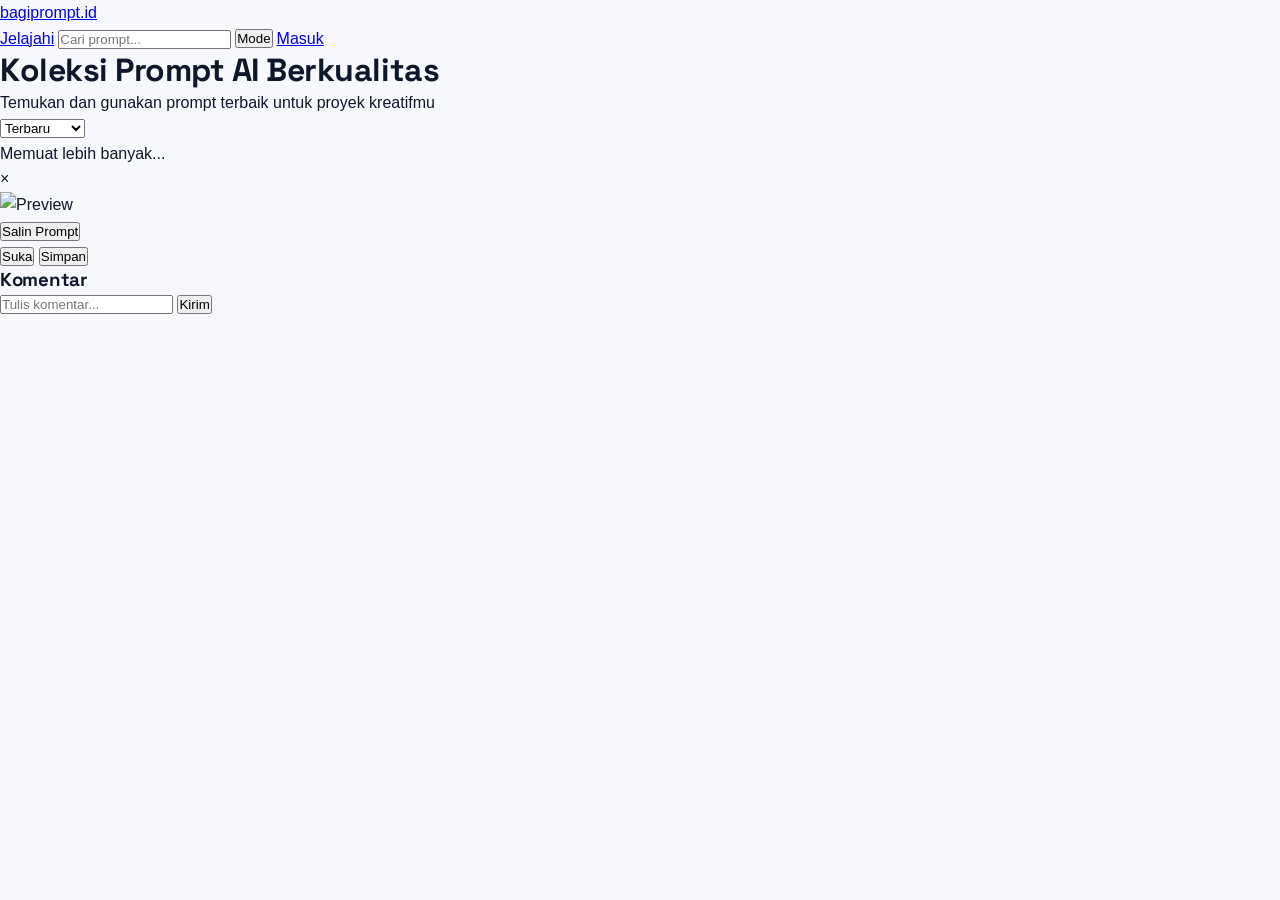
==== commit 23bcbf15: "Update index.html" ====
--- a/index.html
+++ b/index.html
@@ -3,474 +3,89 @@
 <head>
     <meta charset="UTF-8">
     <meta name="viewport" content="width=device-width, initial-scale=1.0">
-    <title>Aether Studio — Jasa Desain Premium & Produk Digital</title>
-    
-    <!-- Real Google Fonts: Space Grotesk (Headings) & Plus Jakarta Sans (Body) -->
+    <title>]BagiPrompt.id - Daftar Prompt by Anonym</title>
+    <link rel="stylesheet" href="style.css">
     <link rel="preconnect" href="https://fonts.googleapis.com">
     <link rel="preconnect" href="https://fonts.gstatic.com" crossorigin>
-    <link href="https://fonts.googleapis.com/css2?family=Plus+Jakarta+Sans:wght@400;500;600;700&family=Space+Grotesk:wght@500;600;700&display=swap" rel="stylesheet">
-    
-    <link rel="stylesheet" href="style.css">
+    <link href="https://fonts.googleapis.com/css2?family=Inter:wght@400;500;600&family=Space+Grotesk:wght@500;700&display=swap" rel="stylesheet">
+    <!-- Firebase SDK -->
+    <script src="https://www.gstatic.com/firebasejs/10.7.1/firebase-app-compat.js"></script>
+    <script src="https://www.gstatic.com/firebasejs/10.7.1/firebase-auth-compat.js"></script>
+    <script src="https://www.gstatic.com/firebasejs/10.7.1/firebase-firestore-compat.js"></script>
 </head>
-<body class="light-glass-theme">
-    
-    <!-- Ambient Light/Background Orbs -->
-    <div class="ambient-glow orb-indigo"></div>
-    <div class="ambient-glow orb-teal"></div>
-    <div class="ambient-glow orb-pink"></div>
-
-    <!-- Header & Navigation -->
-    <header class="glass-navbar" id="navbar">
-        <div class="nav-container">
-            <a href="#hero" class="nav-logo">
-                <span class="logo-accent">✦</span> Aether<span class="weight-light">Studio</span>
-            </a>
-            
-            <!-- Desktop Menu -->
-            <nav class="nav-menu">
-                <a href="#hero" class="nav-link active" data-section="hero">Beranda</a>
-                <div class="nav-dropdown">
-                    <span class="nav-link">Layanan <span class="arrow-icon">▾</span></span>
-                    <div class="dropdown-menu glass-panel">
-                        <a href="#portfolio">UI/UX Design</a>
-                        <a href="#portfolio">Branding & Logo</a>
-                        <a href="#portfolio">Web Development</a>
-                    </div>
+<body>
+    <nav class="navbar glass">
+        <div class="container nav-wrapper">
+            <a href="index.html" class="logo">bagiprompt.id</a>
+            <div class="nav-menu">
+                <a href="#gallery">Jelajahi</a>
+                <div class="search-container">
+                    <input type="text" id="search-bar" placeholder="Cari prompt...">
                 </div>
-                <a href="#portfolio" class="nav-link" data-section="portfolio">Portofolio</a>
-                <a href="#pricing" class="nav-link" data-section="pricing">Harga</a>
-                <a href="#about" class="nav-link" data-section="about">Tentang</a>
-                <a href="#contact" class="nav-link" data-section="contact">Hubungi</a>
-            </nav>
-
-            <div class="nav-right">
-                <a href="login.html" class="btn-text">Masuk</a>
-                <a href="#contact" class="btn-glass-cta">Konsultasi</a>
-                
-                <!-- Hamburger Mobile Menu Trigger -->
-                <button class="mobile-toggle-btn" aria-label="Toggle Menu">
-                    <span class="hamburger-bar"></span>
-                    <span class="hamburger-bar"></span>
-                    <span class="hamburger-bar"></span>
-                </button>
+                <button id="theme-toggle" class="btn-icon">Mode</button>
+                <div id="auth-buttons">
+                    <a href="login.html" class="btn btn-outline">Masuk</a>
+                </div>
             </div>
         </div>
+    </nav>
 
-        <!-- Mobile Menu Glass Overlay -->
-        <div class="mobile-menu-overlay glass-overlay">
-            <nav class="mobile-nav-links">
-                <a href="#hero" class="mobile-menu-link">Beranda</a>
-                <a href="#portfolio" class="mobile-menu-link">Portofolio</a>
-                <a href="#pricing" class="mobile-menu-link">Layanan & Harga</a>
-                <a href="#about" class="mobile-menu-link">Tentang</a>
-                <a href="#contact" class="mobile-menu-link">Hubungi</a>
-                <div class="mobile-menu-actions">
-                    <a href="login.html" class="mobile-menu-link btn-text">Masuk</a>
-                    <a href="#contact" class="btn-primary-glow text-center">Konsultasi Gratis</a>
-                </div>
-            </nav>
+    <header class="hero">
+        <div class="container">
+            <h1>Koleksi Prompt AI Berkualitas</h1>
+            <p>Temukan dan gunakan prompt terbaik untuk proyek kreatifmu</p>
+            <div class="tag-cloud" id="tag-cloud">
+                <!-- Tag akan muncul di sini -->
+            </div>
         </div>
     </header>
 
-    <!-- Hero Section -->
-    <section id="hero" class="hero-section reveal-section">
-        <div class="hero-container">
-            <div class="hero-content glass-card premium-glass">
-                <div class="badge-container">
-                    <span class="glass-badge">✨ Desain Digital Premium & Eksklusif</span>
-                </div>
-                <h1 class="hero-headline">
-                    Mengubah Ide Menjadi <br>
-                    <span class="gradient-text">Karya Visual Menakjubkan</span>
-                </h1>
-                <p class="hero-subheadline">
-                    Kami membantu startup, kreator, dan bisnis premium meningkatkan nilai produk mereka melalui UI/UX yang intuitif, branding berkelas, dan website yang sangat responsif.
-                </p>
-                <div class="hero-buttons">
-                    <a href="#portfolio" class="btn-primary-glow">Lihat Portofolio</a>
-                    <a href="#pricing" class="btn-glass-secondary">Pesan Sekarang</a>
-                </div>
-
-                <!-- Animated Stats Counter -->
-                <div class="stats-grid">
-                    <div class="stat-item">
-                        <h3 class="stat-number" data-target="150">0</h3>
-                        <p class="stat-label">Projek Selesai</p>
-                    </div>
-                    <div class="stat-divider"></div>
-                    <div class="stat-item">
-                        <h3 class="stat-number" data-target="98">0</h3>
-                        <p class="stat-label">% Kepuasan Klien</p>
-                    </div>
-                    <div class="stat-divider"></div>
-                    <div class="stat-item">
-                        <h3 class="stat-number" data-target="24">0</h3>
-                        <p class="stat-label">Produk Rilis</p>
-                    </div>
-                </div>
-            </div>
+    <section id="gallery" class="container">
+        <div class="filter-bar">
+            <select id="sort-dropdown" class="glass">
+                <option value="newest">Terbaru</option>
+                <option value="popular">Terpopuler</option>
+                <option value="trending">Trending</option>
+            </select>
         </div>
+        <div class="grid" id="prompt-grid">
+            <!-- Kartu prompt akan muncul di sini -->
+        </div>
+        <div id="loading-trigger" class="loading-text">Memuat lebih banyak...</div>
     </section>
 
-    <!-- Portfolio Gallery Section -->
-    <section id="portfolio" class="portfolio-section reveal-section">
-        <div class="section-header">
-            <span class="section-subtitle">Galeri Karya</span>
-            <h2 class="section-title">Portofolio Pilihan</h2>
-            <p class="section-description">Koleksi karya terbaik kami dalam mendesain produk digital fungsional dengan keindahan visual modern.</p>
-        </div>
-
-        <!-- Filter Buttons -->
-        <div class="filter-wrapper">
-            <div class="filter-container glass-card">
-                <button class="filter-btn active" data-filter="all">Semua</button>
-                <button class="filter-btn" data-filter="design">UI/UX Design</button>
-                <button class="filter-btn" data-filter="branding">Branding</button>
-                <button class="filter-btn" data-filter="web">Web Dev</button>
-            </div>
-        </div>
-
-        <!-- Gallery Grid -->
-        <div class="portfolio-grid">
-            <!-- Item 1 -->
-            <div class="portfolio-card glass-card hover-tilt" data-category="design">
-                <div class="portfolio-image-wrapper">
-                    <!-- placeholder 600x400, ganti dengan aset gambar portofolio asli -->
-                    <img class="portfolio-img" loading="lazy" src="data:image/svg+xml;utf8,<svg xmlns='http://www.w3.org/2000/svg' width='600' height='400' viewBox='0 0 600 400'><rect width='100%' height='100%' fill='%23e0e7ff'/><text x='50%25' y='50%25' dominant-baseline='middle' text-anchor='middle' font-family='sans-serif' font-size='24' fill='%234f46e5'>Aplikasi FinTech (UI/UX)</text></svg>" alt="Aplikasi FinTech">
-                    <div class="image-overlay">
-                        <span class="view-btn">Pratinjau Projek</span>
+    <!-- Modal Detail -->
+    <div id="detail-modal" class="modal">
+        <div class="modal-content glass">
+            <span class="close-modal">&times;</span>
+            <div class="modal-grid">
+                <div class="modal-left">
+                    <img id="modal-img" src="" alt="Preview">
+                </div>
+                <div class="modal-right">
+                    <h2 id="modal-title"></h2>
+                    <span id="modal-category" class="badge"></span>
+                    <p id="modal-desc"></p>
+                    <div class="prompt-box">
+                        <pre id="modal-text"></pre>
+                        <button id="copy-btn" class="btn btn-accent">Salin Prompt</button>
                     </div>
-                </div>
-                <div class="portfolio-details">
-                    <span class="portfolio-cat">UI/UX Design</span>
-                    <h3 class="portfolio-title">Aether Pay — Fintech Mobile App</h3>
-                </div>
-            </div>
-
-            <!-- Item 2 -->
-            <div class="portfolio-card glass-card hover-tilt" data-category="branding">
-                <div class="portfolio-image-wrapper">
-                    <!-- placeholder 600x400, ganti dengan aset gambar portofolio asli -->
-                    <img class="portfolio-img" loading="lazy" src="data:image/svg+xml;utf8,<svg xmlns='http://www.w3.org/2000/svg' width='600' height='400' viewBox='0 0 600 400'><rect width='100%' height='100%' fill='%23ccfbf1'/><text x='50%25' y='50%25' dominant-baseline='middle' text-anchor='middle' font-family='sans-serif' font-size='24' fill='%230d9488'>Identitas Brand (Logo)</text></svg>" alt="Identitas Brand">
-                    <div class="image-overlay">
-                        <span class="view-btn">Pratinjau Projek</span>
+                    <div class="social-actions">
+                        <button id="like-btn" class="btn btn-outline">Suka</button>
+                        <button id="bookmark-btn" class="btn btn-outline">Simpan</button>
                     </div>
-                </div>
-                <div class="portfolio-details">
-                    <span class="portfolio-cat">Branding</span>
-                    <h3 class="portfolio-title">Lumina Fragrance — Brand Identity</h3>
-                </div>
-            </div>
-
-            <!-- Item 3 -->
-            <div class="portfolio-card glass-card hover-tilt" data-category="web">
-                <div class="portfolio-image-wrapper">
-                    <!-- placeholder 600x400, ganti dengan aset gambar portofolio asli -->
-                    <img class="portfolio-img" loading="lazy" src="data:image/svg+xml;utf8,<svg xmlns='http://www.w3.org/2000/svg' width='600' height='400' viewBox='0 0 600 400'><rect width='100%' height='100%' fill='%23fce7f3'/><text x='50%25' y='50%25' dominant-baseline='middle' text-anchor='middle' font-family='sans-serif' font-size='24' fill='%23db2777'>E-Commerce Premium (Web)</text></svg>" alt="E-Commerce Premium">
-                    <div class="image-overlay">
-                        <span class="view-btn">Pratinjau Projek</span>
-                    </div>
-                </div>
-                <div class="portfolio-details">
-                    <span class="portfolio-cat">Web Dev</span>
-                    <h3 class="portfolio-title">Verdant — Premium E-Commerce Website</h3>
-                </div>
-            </div>
-
-            <!-- Item 4 -->
-            <div class="portfolio-card glass-card hover-tilt" data-category="design">
-                <div class="portfolio-image-wrapper">
-                    <!-- placeholder 600x400, ganti dengan aset gambar portofolio asli -->
-                    <img class="portfolio-img" loading="lazy" src="data:image/svg+xml;utf8,<svg xmlns='http://www.w3.org/2000/svg' width='600' height='400' viewBox='0 0 600 400'><rect width='100%' height='100%' fill='%23fef3c7'/><text x='50%25' y='50%25' dominant-baseline='middle' text-anchor='middle' font-family='sans-serif' font-size='24' fill='%23d97706'>SaaS Dashboard (UI/UX)</text></svg>" alt="SaaS Dashboard">
-                    <div class="image-overlay">
-                        <span class="view-btn">Pratinjau Projek</span>
-                    </div>
-                </div>
-                <div class="portfolio-details">
-                    <span class="portfolio-cat">UI/UX Design</span>
-                    <h3 class="portfolio-title">Nova Metrics — Analytics Dashboard</h3>
-                </div>
-            </div>
-        </div>
-    </section>
-
-    <!-- Custom Lightbox Modal (Vanilla JS) -->
-    <div class="lightbox" id="portfolioLightbox">
-        <span class="lightbox-close">&times;</span>
-        <div class="lightbox-content glass-card">
-            <img id="lightboxImage" src="" alt="Pratinjau Detail">
-            <h3 id="lightboxTitle" class="lightbox-caption"></h3>
-        </div>
-    </div>
-
-    <!-- Pricing / Products Section -->
-    <section id="pricing" class="pricing-section reveal-section">
-        <div class="section-header">
-            <span class="section-subtitle">Investasi Desain</span>
-            <h2 class="section-title">Harga Layanan & Paket</h2>
-            <p class="section-description">Pilih paket terbaik yang sesuai dengan skala proyek digital Anda saat ini.</p>
-        </div>
-
-        <div class="pricing-grid">
-            <!-- Package 1 -->
-            <div class="pricing-card glass-card hover-tilt">
-                <div class="pricing-header">
-                    <span class="pkg-tier">Starter</span>
-                    <p class="pkg-desc">Sempurna untuk validasi awal produk baru Anda.</p>
-                    <div class="pkg-price-container">
-                        <span class="pkg-currency">Rp</span>
-                        <span class="pkg-price">3.499.000</span>
-                    </div>
-                </div>
-                <ul class="pkg-features">
-                    <li>✓ Desain Landing Page (1 Halaman)</li>
-                    <li>✓ 3 Banner Media Sosial</li>
-                    <li>✓ Revisi Maksimal 3 Kali</li>
-                    <li>✓ Penyerahan File Figma Lengkap</li>
-                    <li class="disabled">✗ Pengembangan Kode Website</li>
-                </ul>
-                <div class="pricing-footer">
-                    <a href="#contact" class="btn-glass-secondary btn-block text-center" data-pkg="Starter">Pilih Paket</a>
-                </div>
-            </div>
-
-            <!-- Package 2 (RECOMMENDED) -->
-            <div class="pricing-card glass-card hover-tilt recommended-package">
-                <div class="recommended-badge">Terpopuler 🔥</div>
-                <div class="pricing-header">
-                    <span class="pkg-tier">Professional</span>
-                    <p class="pkg-desc">Cocok untuk startup yang siap meluncur secara premium.</p>
-                    <div class="pkg-price-container">
-                        <span class="pkg-currency">Rp</span>
-                        <span class="pkg-price">8.999.000</span>
-                    </div>
-                </div>
-                <ul class="pkg-features">
-                    <li>✓ Desain UI/UX Lengkap (Maks. 8 Halaman)</li>
-                    <li>✓ Sistem Desain Komponen UI</li>
-                    <li>✓ Integrasi Animasi & Interaksi</li>
-                    <li>✓ Pengembangan Web Responsif (Webflow/Vanilla)</li>
-                    <li>✓ Prioritas Pendampingan Desain</li>
-                </ul>
-                <div class="pricing-footer">
-                    <a href="#contact" class="btn-primary-glow btn-block text-center" data-pkg="Professional">Pilih Paket</a>
-                </div>
-            </div>
-
-            <!-- Package 3 -->
-            <div class="pricing-card glass-card hover-tilt">
-                <div class="pricing-header">
-                    <span class="pkg-tier">Elite Custom</span>
-                    <p class="pkg-desc">Solusi total produk berskala enterprise berskala penuh.</p>
-                    <div class="pkg-price-container">
-                        <span class="pkg-price">Kustom</span>
-                    </div>
-                </div>
-                <ul class="pkg-features">
-                    <li>✓ Halaman Desain Tanpa Batas</li>
-                    <li>✓ Identitas Brand Visual Komplet</li>
-                    <li>✓ Prototipe Interaktif Tingkat Tinggi</li>
-                    <li>✓ Pengembangan Frontend React/Next.js</li>
-                    <li>✓ Kontrak Perjanjian Kerahasiaan (NDA)</li>
-                </ul>
-                <div class="pricing-footer">
-                    <a href="#contact" class="btn-glass-secondary btn-block text-center" data-pkg="Elite Custom">Hubungi Kami</a>
-                </div>
-            </div>
-        </div>
-    </section>
-
-    <!-- Testimonials Carousel -->
-    <section class="testimonials-section reveal-section">
-        <div class="section-header">
-            <span class="section-subtitle">Ulasan Klien</span>
-            <h2 class="section-title">Apa Kata Mereka</h2>
-        </div>
-
-        <div class="carousel-wrapper">
-            <div class="carousel-track" id="carouselTrack">
-                <!-- Testimonial Item 1 -->
-                <div class="testimonial-card glass-card">
-                    <div class="client-info">
-                        <!-- placeholder 60x60 client photo -->
-                        <img class="client-photo" loading="lazy" src="data:image/svg+xml;utf8,<svg xmlns='http://www.w3.org/2000/svg' width='60' height='60' viewBox='0 0 60 60'><circle cx='30' cy='30' r='30' fill='%236366f1'/></svg>" alt="Budi Prasetyo">
-                        <div>
-                            <h4 class="client-name">Budi Prasetyo</h4>
-                            <span class="client-role">Founder, Sinergi Digital</span>
-                        </div>
-                    </div>
-                    <p class="client-quote">"Aether Studio merancang ulang dashboard internal kami dengan luar biasa. Efisiensi operasional tim kami meningkat pesat berkat sistem navigasi baru."</p>
-                </div>
-
-                <!-- Testimonial Item 2 -->
-                <div class="testimonial-card glass-card">
-                    <div class="client-info">
-                        <!-- placeholder 60x60 client photo -->
-                        <img class="client-photo" loading="lazy" src="data:image/svg+xml;utf8,<svg xmlns='http://www.w3.org/2000/svg' width='60' height='60' viewBox='0 0 60 60'><circle cx='30' cy='30' r='30' fill='%2306b6d4'/></svg>" alt="Jessica Olivia">
-                        <div>
-                            <h4 class="client-name">Jessica Olivia</h4>
-                            <span class="client-role">Product Owner, Lumina Fragrance</span>
-                        </div>
-                    </div>
-                    <p class="client-quote">"Desain kemasan dan web e-commerce baru yang mereka rancang mendapat pujian luar biasa dari pelanggan kami di bulan pertama perilisan. Sangat direkomendasikan!"</p>
-                </div>
-
-                <!-- Testimonial Item 3 -->
-                <div class="testimonial-card glass-card">
-                    <div class="client-info">
-                        <!-- placeholder 60x60 client photo -->
-                        <img class="client-photo" loading="lazy" src="data:image/svg+xml;utf8,<svg xmlns='http://www.w3.org/2000/svg' width='60' height='60' viewBox='0 0 60 60'><circle cx='30' cy='30' r='30' fill='%23ec4899'/></svg>" alt="Andri Wijaya">
-                        <div>
-                            <h4 class="client-name">Andri Wijaya</h4>
-                            <span class="client-role">Tech Lead, FinTech ID</span>
-                        </div>
-                    </div>
-                    <p class="client-quote">"Detail pembiasan kaca di website kami dikembangkan dengan kode bersih dan responsif. Mereka menguasai betul aspek estetika dan sisi teknis sekaligus."</p>
-                </div>
-            </div>
-        </div>
-    </section>
-
-    <!-- About / Profile Section -->
-    <section id="about" class="about-section reveal-section">
-        <div class="about-container glass-card premium-glass">
-            <div class="about-grid">
-                <div class="about-image-side">
-                    <!-- placeholder 400x500 bio photo -->
-                    <img class="profile-img" loading="lazy" src="data:image/svg+xml;utf8,<svg xmlns='http://www.w3.org/2000/svg' width='400' height='500' viewBox='0 0 400 500'><rect width='100%' height='100%' fill='%23e2e8f0'/><text x='50%25' y='50%25' dominant-baseline='middle' text-anchor='middle' font-family='sans-serif' font-size='24' fill='%23475569'>Foto Profil Desainer</text></svg>" alt="Aether Studio Founder">
-                </div>
-                <div class="about-text-side">
-                    <span class="section-subtitle">Di Balik Layar</span>
-                    <h2 class="about-title">Halo, Saya Rama</h2>
-                    <p class="about-bio">
-                        Seorang Desainer Produk Digital dan pengembang kreatif independen dengan pengalaman lebih dari 6 tahun. Saya memadukan keindahan material visual di dunia nyata dengan fleksibilitas interaksi web modern guna melahirkan solusi berkelas dunia.
-                    </p>
-                    <div class="skills-box">
-                        <h4 class="skills-heading">Keahlian & Perkakas Kerja</h4>
-                        <div class="skills-tags">
-                            <span class="skill-tag">Figma</span>
-                            <span class="skill-tag">UI/UX Design</span>
-                            <span class="skill-tag">Webflow Development</span>
-                            <span class="skill-tag">Vanilla JS</span>
-                            <span class="skill-tag">CSS Refractions</span>
-                            <span class="skill-tag">Branding Visual</span>
+                    <div class="comment-section">
+                        <h3>Komentar</h3>
+                        <div id="comment-list"></div>
+                        <div class="comment-input-wrapper">
+                            <input type="text" id="comment-input" placeholder="Tulis komentar...">
+                            <button id="send-comment" class="btn btn-accent">Kirim</button>
                         </div>
                     </div>
                 </div>
             </div>
         </div>
-    </section>
-
-    <!-- FAQ Accordion Section -->
-    <section class="faq-section reveal-section">
-        <div class="section-header">
-            <span class="section-subtitle">Paling Sering Ditanyakan</span>
-            <h2 class="section-title">Jawaban atas Keraguan Anda</h2>
-        </div>
-        
-        <div class="faq-container">
-            <!-- Accordion Item 1 -->
-            <div class="faq-item glass-card">
-                <button class="faq-trigger">
-                    <span>Apakah saya akan mendapatkan file desain asli setelah projek selesai?</span>
-                    <span class="faq-icon-arrow">+</span>
-                </button>
-                <div class="faq-panel">
-                    <p>Ya, tentu saja. Anda akan menerima akses penuh ke file desain Figma utama yang terstruktur rapi, lengkap dengan semua komponen, aset gambar, panduan tipografi, serta skema warna produk Anda.</p>
-                </div>
-            </div>
-
-            <!-- Accordion Item 2 -->
-            <div class="faq-item glass-card">
-                <button class="faq-trigger">
-                    <span>Bagaimana proses pembayaran untuk pengerjaan proyek?</span>
-                    <span class="faq-icon-arrow">+</span>
-                </button>
-                <div class="faq-panel">
-                    <p>Prosedur pembayaran kami bagi menjadi dua tahap: Pembayaran awal (Down Payment) sebesar 50% untuk mengamankan slot pengerjaan, dan sisa 50% pelunasan setelah proyek disetujui penuh sebelum file diserahkan.</p>
-                </div>
-            </div>
-
-            <!-- Accordion Item 3 -->
-            <div class="faq-item glass-card">
-                <button class="faq-trigger">
-                    <span>Berapa lama waktu pengerjaan paket desain Professional?</span>
-                    <span class="faq-icon-arrow">+</span>
-                </button>
-                <div class="faq-panel">
-                    <p>Waktu pengerjaan umumnya berkisar antara 14 hingga 21 hari kerja, tergantung pada kompleksitas struktur halaman, kedalaman detail fungsionalitas, serta kecepatan umpan balik dari pihak Anda.</p>
-                </div>
-            </div>
-        </div>
-    </section>
-
-    <!-- Contact & Order Section -->
-    <section id="contact" class="contact-section reveal-section">
-        <div class="contact-container">
-            <div class="contact-card glass-card premium-glass">
-                <div class="section-header">
-                    <span class="section-subtitle">Mulailah Bersama Kami</span>
-                    <h2 class="section-title">Hubungi Kami & Pesan Layanan</h2>
-                    <p class="section-description">Isi formulir singkat di bawah ini. Tombol kirim akan mengarahkan pesan rapi secara otomatis langsung ke nomor WhatsApp kami.</p>
-                </div>
-
-                <form id="contactForm" class="contact-form">
-                    <div class="form-row">
-                        <div class="form-group">
-                            <label for="fullName">Nama Lengkap *</label>
-                            <input type="text" id="fullName" class="glass-input" placeholder="Nama Anda" required>
-                            <span class="validation-message" id="nameError"></span>
-                        </div>
-                        <div class="form-group">
-                            <label for="service">Layanan / Paket *</label>
-                            <select id="service" class="glass-input" required>
-                                <option value="" disabled selected>Pilih Layanan</option>
-                                <option value="Starter">Paket Starter (Rp 3.499.000)</option>
-                                <option value="Professional">Paket Professional (Rp 8.999.000)</option>
-                                <option value="Elite Custom">Paket Kustom (Konsultasi Terbuka)</option>
-                            </select>
-                            <span class="validation-message" id="serviceError"></span>
-                        </div>
-                    </div>
-                    <div class="form-row">
-                        <div class="form-group">
-                            <label for="budget">Estimasi Anggaran (Rp) *</label>
-                            <input type="text" id="budget" class="glass-input" placeholder="Contoh: 8 Juta" required>
-                            <span class="validation-message" id="budgetError"></span>
-                        </div>
-                    </div>
-                    <div class="form-group">
-                        <label for="message">Pesan / Deskripsi Proyek *</label>
-                        <textarea id="message" rows="5" class="glass-input" placeholder="Tuliskan latar belakang bisnis Anda dan visi desain yang ingin dicapai..." required></textarea>
-                        <span class="validation-message" id="messageError"></span>
-                    </div>
-
-                    <button type="submit" class="btn-primary-glow btn-block">Kirim Pesan via WhatsApp ⚡</button>
-                </form>
-            </div>
-        </div>
-    </section>
-
-    <!-- Footer -->
-    <footer class="glass-footer">
-        <div class="footer-container">
-            <div class="footer-brand">
-                <a href="#hero" class="nav-logo">
-                    <span class="logo-accent">✦</span> Aether<span class="weight-light">Studio</span>
-                </a>
-                <p class="footer-tagline">Membangun pilar estetika digital kelas atas di Indonesia.</p>
-            </div>
-            <div class="footer-links">
-                <a href="#hero">Beranda</a>
-                <a href="#portfolio">Portofolio</a>
-                <a href="#pricing">Layanan</a>
-                <a href="login.html">Area Masuk</a>
-            </div>
-            <div class="footer-meta">
-                <p>&copy; 2026 Aether Studio. Hak Cipta Dilindungi Undang-Undang.</p>
-            </div>
-        </div>
-    </footer>
+    </div>
 
     <script src="script.js"></script>
 </body>
--- a/style.css
+++ b/style.css
@@ -1,24 +1,33 @@
-/* Custom Reset & Variable */
+/* Custom Reset & Variables */
 :root {
     --font-heading: 'Space Grotesk', sans-serif;
-    --font-body: 'Manrope', sans-serif;
-    
-    --bg-dark: #06060c;
-    --text-primary: #f8fafc;
-    --text-secondary: #94a3b8;
-    --text-muted: #475569;
-    
-    --accent-primary: #6366f1; /* Indigo */
-    --accent-secondary: #06b6d4; /* Cyan */
-    --accent-gradient: linear-gradient(135deg, var(--accent-primary) 0%, var(--accent-secondary) 100%);
-    
-    /* Premium Liquid Glass Formula */
-    --glass-bg: rgba(12, 14, 28, 0.45);
-    --glass-bg-hover: rgba(22, 26, 48, 0.55);
-    --glass-border: rgba(255, 255, 255, 0.08);
-    --glass-border-hover: rgba(255, 255, 255, 0.18);
-    
-    --transition-smooth: all 0.5s cubic-bezier(0.16, 1, 0.3, 1);
+    --font-body: 'Plus Jakarta Sans', sans-serif;
+    
+    --bg-light: #f6f8fc;
+    --text-primary: #0f172a;   /* Slate 900 */
+    --text-secondary: #475569; /* Slate 600 */
+    --text-muted: #94a3b8;     /* Slate 400 */
+    
+    --accent-primary: #4f46e5;   /* Indigo 600 */
+    --accent-secondary: #0d9488; /* Teal 600 */
+    --accent-pink: #db2777;      /* Pink 600 */
+    --gradient-accent: linear-gradient(135deg, var(--accent-primary) 0%, var(--accent-secondary) 100%);
+    
+    /* Liquid Glass Light Mode Variables */
+    --glass-bg: rgba(255, 255, 255, 0.45);
+    --glass-bg-hover: rgba(255, 255, 255, 0.65);
+    --glass-border: rgba(255, 255, 255, 0.75);
+    --glass-border-hover: rgba(255, 255, 255, 0.95);
+    
+    /* Double shadow system: soft depth and micro border */
+    --glass-shadow: 
+        0 10px 30px rgba(100, 116, 139, 0.08), 
+        inset 0 1px 1px rgba(255, 255, 255, 0.8);
+    --glass-shadow-hover: 
+        0 20px 40px rgba(100, 116, 139, 0.14), 
+        inset 0 1px 1.5px rgba(255, 255, 255, 0.95);
+        
+    --transition-smooth: all 0.4s cubic-bezier(0.16, 1, 0.3, 1);
 }
 
 * {
@@ -34,101 +43,94 @@
 
 body {
     font-family: var(--font-body);
-    background-color: var(--bg-dark);
+    background-color: var(--bg-light);
     color: var(--text-primary);
     line-height: 1.6;
     overflow-x: hidden;
+    position: relative;
     min-height: 100vh;
-    position: relative;
-}
-
-/* Base Typography */
+}
+
+/* Background Ambient Orbs */
+.ambient-glow {
+    position: fixed;
+    border-radius: 50%;
+    filter: blur(140px);
+    z-index: -1;
+    opacity: 0.5;
+    pointer-events: none;
+    transition: var(--transition-smooth);
+}
+
+.orb-indigo {
+    width: 600px;
+    height: 600px;
+    background: radial-gradient(circle, rgba(99, 102, 241, 0.25) 0%, rgba(99, 102, 241, 0) 70%);
+    top: -100px;
+    right: -100px;
+}
+
+.orb-teal {
+    width: 500px;
+    height: 500px;
+    background: radial-gradient(circle, rgba(13, 148, 136, 0.2) 0%, rgba(13, 148, 136, 0) 70%);
+    bottom: -150px;
+    left: -100px;
+}
+
+.orb-pink {
+    width: 450px;
+    height: 450px;
+    background: radial-gradient(circle, rgba(219, 39, 119, 0.15) 0%, rgba(219, 39, 119, 0) 70%);
+    top: 45%;
+    left: 30%;
+}
+
+/* Typography elements */
 h1, h2, h3, h4 {
     font-family: var(--font-heading);
     font-weight: 700;
-    letter-spacing: -0.02em;
-    line-height: 1.25;
-}
-
-a {
-    color: inherit;
-    text-decoration: none;
-    transition: var(--transition-smooth);
-}
-
-/* Background Glowing Orbs (Spasial) */
-.glow-orb {
-    position: fixed;
-    border-radius: 50%;
-    filter: blur(130px);
-    z-index: -1;
-    opacity: 0.35;
-    pointer-events: none;
-    mix-blend-mode: screen;
-}
-
-.orb-1 {
-    width: 500px;
-    height: 500px;
-    background: radial-gradient(circle, rgba(99, 102, 241, 0.45) 0%, rgba(99, 102, 241, 0) 70%);
-    top: -100px;
-    right: -50px;
-    animation: floatOrb 25s infinite alternate ease-in-out;
-}
-
-.orb-2 {
-    width: 600px;
-    height: 600px;
-    background: radial-gradient(circle, rgba(6, 182, 212, 0.35) 0%, rgba(6, 182, 212, 0) 70%);
-    bottom: -150px;
-    left: -100px;
-    animation: floatOrb 30s infinite alternate-reverse ease-in-out;
-}
-
-.orb-3 {
-    width: 400px;
-    height: 400px;
-    background: radial-gradient(circle, rgba(236, 72, 153, 0.15) 0%, rgba(236, 72, 153, 0) 70%);
-    top: 40%;
-    left: 25%;
-    animation: floatOrb 22s infinite alternate ease-in-out;
-}
-
-@keyframes floatOrb {
-    0% { transform: translate(0, 0) scale(1); }
-    50% { transform: translate(50px, -50px) scale(1.05); }
-    100% { transform: translate(-30px, 40px) scale(0.95); }
-}
-
-/* Glassmorphism Class Base */
+    letter-spacing: -0.015em;
+    line-height: 1.2;
+}
+
+.gradient-text {
+    background: var(--gradient-accent);
+    -webkit-background-clip: text;
+    -webkit-text-fill-color: transparent;
+    display: inline-block;
+}
+
+.weight-light {
+    font-weight: 300;
+}
+
+/* Standard Glass Card Component */
 .glass-card {
     background: var(--glass-bg);
-    backdrop-filter: blur(25px) saturate(180%);
-    -webkit-backdrop-filter: blur(25px) saturate(180%);
+    backdrop-filter: blur(22px) saturate(190%);
+    -webkit-backdrop-filter: blur(22px) saturate(190%);
     border: 1px solid var(--glass-border);
     border-radius: 24px;
-    /* Soft Shadow & Spasial Refraction Edge (inset shadow) */
-    box-shadow: 
-        0 15px 35px 0 rgba(0, 0, 0, 0.45),
-        inset 0 1px 1px 0 rgba(255, 255, 255, 0.12);
-    transition: var(--transition-smooth);
-}
-
-/* Mouse Hover Tracker */
-.hover-glow, .premium-glass {
+    box-shadow: var(--glass-shadow);
+    transition: var(--transition-smooth);
+}
+
+/* Interactivity (Tilt & Dynamic Hover Glow) */
+.hover-tilt {
     position: relative;
     overflow: hidden;
 }
 
-.hover-glow::before, .premium-glass::before {
+.hover-tilt::before {
     content: '';
     position: absolute;
     top: 0; left: 0; right: 0; bottom: 0;
     border-radius: inherit;
     background: radial-gradient(
-        700px circle at var(--mouse-x, 0px) var(--mouse-y, 0px),
-        rgba(255, 255, 255, 0.06),
-        transparent 40%
+        800px circle at var(--mouse-x, 0px) var(--mouse-y, 0px),
+        rgba(255, 255, 255, 0.45),
+        transparent 50%
     );
     z-index: 1;
     pointer-events: none;
@@ -136,40 +138,41 @@
     transition: opacity 0.5s ease;
 }
 
-.hover-glow:hover::before, .premium-glass:hover::before {
+.hover-tilt:hover::before {
     opacity: 1;
 }
 
-/* Elemen teks/komponen di dalam card berada di atas background glow */
-.feature-icon, .badge, .hero-title, .hero-subtitle, .hero-buttons, .login-header, .login-form, .social-login, .login-footer {
-    position: relative;
-    z-index: 2;
-}
-
-/* Glass Navbar */
+.hover-tilt:hover {
+    transform: translateY(-4px);
+    background: var(--glass-bg-hover);
+    border-color: var(--glass-border-hover);
+    box-shadow: var(--glass-shadow-hover);
+}
+
+/* Header & Glass Navbar */
 .glass-navbar {
     position: fixed;
-    top: 15px;
+    top: 16px;
     left: 50%;
     transform: translateX(-50%);
-    width: 92%;
+    width: 90%;
     max-width: 1200px;
-    background: rgba(8, 9, 18, 0.6);
-    backdrop-filter: blur(20px) saturate(160%);
-    -webkit-backdrop-filter: blur(20px) saturate(160%);
+    background: rgba(255, 255, 255, 0.45);
+    backdrop-filter: blur(20px) saturate(180%);
+    -webkit-backdrop-filter: blur(20px) saturate(180%);
     border: 1px solid var(--glass-border);
     border-radius: 100px;
-    padding: 12px 24px;
+    padding: 14px 28px;
     z-index: 1000;
-    box-shadow: 0 10px 30px rgba(0, 0, 0, 0.3), inset 0 1px 1px rgba(255, 255, 255, 0.08);
+    box-shadow: 0 8px 30px rgba(100, 116, 139, 0.04), inset 0 1px 1px rgba(255, 255, 255, 0.8);
     transition: var(--transition-smooth);
 }
 
 .glass-navbar.scrolled {
     top: 8px;
-    background: rgba(6, 7, 13, 0.85);
-    padding: 10px 20px;
-    box-shadow: 0 15px 35px rgba(0, 0, 0, 0.5), inset 0 1px 1px rgba(255, 255, 255, 0.12);
+    background: rgba(255, 255, 255, 0.75);
+    padding: 10px 24px;
+    box-shadow: 0 12px 35px rgba(100, 116, 139, 0.08);
 }
 
 .nav-container {
@@ -178,96 +181,99 @@
     align-items: center;
 }
 
-.logo {
+.nav-logo {
     font-family: var(--font-heading);
     font-weight: 700;
-    font-size: 1.35rem;
-    display: flex;
-    align-items: center;
-    gap: 8px;
-}
-
-.logo-icon {
-    background: var(--accent-gradient);
+    font-size: 1.3rem;
+    color: var(--text-primary);
+    display: flex;
+    align-items: center;
+    gap: 6px;
+    text-decoration: none;
+}
+
+.logo-accent {
+    background: var(--gradient-accent);
     -webkit-background-clip: text;
     -webkit-text-fill-color: transparent;
-    font-size: 1.5rem;
 }
 
 .nav-menu {
-    display: none; /* Mobile first (tersembunyi) */
+    display: none; /* Mobile first hidden */
 }
 
 .nav-link {
     color: var(--text-secondary);
-    font-size: 0.92rem;
-    font-weight: 500;
+    font-size: 0.9rem;
+    font-weight: 600;
     padding: 8px 16px;
-    border-radius: 20px;
-}
-
-.nav-link:hover {
-    color: var(--text-primary);
-    background: rgba(255, 255, 255, 0.05);
-}
-
-/* Dropdown Menu */
-.dropdown {
+    border-radius: 100px;
+    cursor: pointer;
+    text-decoration: none;
+}
+
+.nav-link.active, .nav-link:hover {
+    color: var(--accent-primary);
+    background: rgba(255, 255, 255, 0.8);
+    box-shadow: var(--glass-shadow);
+}
+
+/* Nav Dropdown for Desktop */
+.nav-dropdown {
     position: relative;
-}
-
-.dropdown-trigger {
-    display: flex;
-    align-items: center;
-    gap: 4px;
-    cursor: pointer;
-}
-
-.dropdown-content {
+    display: inline-block;
+}
+
+.arrow-icon {
+    font-size: 0.75rem;
+}
+
+.dropdown-menu {
     position: absolute;
     top: 100%;
     left: 50%;
-    transform: translateX(-50%) scale(0.95);
-    transform-origin: top center;
+    transform: translateX(-50%) translateY(10px) scale(0.95);
     opacity: 0;
     visibility: hidden;
-    min-width: 210px;
+    min-width: 200px;
     border-radius: 16px;
     padding: 8px;
     margin-top: 12px;
-    transition: var(--transition-smooth);
-}
-
-.dropdown:hover .dropdown-content {
-    opacity: 1;
-    visibility: visible;
-    transform: translateX(-50%) scale(1);
-}
-
-.glass-dropdown {
-    background: rgba(8, 9, 18, 0.95);
+    transform-origin: top center;
+    z-index: 1002;
+    transition: var(--transition-smooth);
+}
+
+.glass-panel {
+    background: rgba(255, 255, 255, 0.9);
     backdrop-filter: blur(25px);
     -webkit-backdrop-filter: blur(25px);
     border: 1px solid var(--glass-border);
-    box-shadow: 0 15px 30px rgba(0, 0, 0, 0.5), inset 0 1px 1px rgba(255, 255, 255, 0.1);
-}
-
-.dropdown-content a {
+}
+
+.nav-dropdown:hover .dropdown-menu {
+    opacity: 1;
+    visibility: visible;
+    transform: translateX(-50%) translateY(0) scale(1);
+}
+
+.dropdown-menu a {
     display: block;
-    padding: 10px 14px;
-    color: var(--text-secondary);
-    border-radius: 10px;
-    font-size: 0.88rem;
-    font-weight: 500;
-}
-
-.dropdown-content a:hover {
-    color: var(--text-primary);
-    background: rgba(255, 255, 255, 0.06);
-}
-
-/* Button & Actions */
-.nav-actions {
+    padding: 10px 16px;
+    color: var(--text-secondary);
+    border-radius: 8px;
+    font-size: 0.85rem;
+    font-weight: 600;
+    text-decoration: none;
+}
+
+.dropdown-menu a:hover {
+    color: var(--accent-primary);
+    background: rgba(79, 70, 229, 0.05);
+}
+
+/* Nav Actions Right */
+.nav-right {
     display: flex;
     align-items: center;
     gap: 16px;
@@ -275,8 +281,10 @@
 
 .btn-text {
     color: var(--text-secondary);
-    font-weight: 600;
-    font-size: 0.92rem;
+    font-weight: 700;
+    font-size: 0.9rem;
+    text-decoration: none;
+    cursor: pointer;
 }
 
 .btn-text:hover {
@@ -284,64 +292,70 @@
 }
 
 .btn-glass-cta {
-    background: rgba(255, 255, 255, 0.05);
-    border: 1px solid rgba(255, 255, 255, 0.12);
+    background: rgba(255, 255, 255, 0.8);
+    border: 1px solid rgba(255, 255, 255, 0.9);
+    color: var(--text-primary);
     border-radius: 100px;
-    padding: 9px 20px;
-    font-weight: 600;
-    font-size: 0.88rem;
-    box-shadow: inset 0 1px 1px rgba(255,255,255,0.08);
+    padding: 8px 18px;
+    font-weight: 700;
+    font-size: 0.85rem;
+    box-shadow: var(--glass-shadow);
+    text-decoration: none;
 }
 
 .btn-glass-cta:hover {
-    background: rgba(255, 255, 255, 0.12);
-    border-color: rgba(255, 255, 255, 0.22);
-    box-shadow: inset 0 1px 1px rgba(255,255,255,0.15), 0 5px 15px rgba(0,0,0,0.25);
-}
-
-/* Mobile Hamburger */
-.mobile-toggle {
+    background: var(--accent-primary);
+    border-color: var(--accent-primary);
+    color: #fff;
+    box-shadow: 0 8px 20px rgba(79, 70, 229, 0.25);
+    transform: translateY(-1px);
+}
+
+/* Hamburger menu button */
+.mobile-toggle-btn {
     display: flex;
     flex-direction: column;
-    gap: 5px;
+    justify-content: space-between;
+    width: 22px;
+    height: 16px;
     background: none;
     border: none;
     cursor: pointer;
-    z-index: 1001;
-}
-
-.mobile-toggle .bar {
-    width: 22px;
+    z-index: 1005;
+}
+
+.hamburger-bar {
+    width: 100%;
     height: 2px;
     background-color: var(--text-primary);
     border-radius: 2px;
     transition: var(--transition-smooth);
 }
 
-.mobile-toggle.active .bar:nth-child(1) { transform: translateY(7px) rotate(45deg); }
-.mobile-toggle.active .bar:nth-child(2) { opacity: 0; }
-.mobile-toggle.active .bar:nth-child(3) { transform: translateY(-7px) rotate(-45deg); }
-
-/* Mobile Menu Overlay */
-.mobile-menu {
+.mobile-toggle-btn.active .hamburger-bar:nth-child(1) { transform: translateY(7px) rotate(45deg); }
+.mobile-toggle-btn.active .hamburger-bar:nth-child(2) { opacity: 0; }
+.mobile-toggle-btn.active .hamburger-bar:nth-child(3) { transform: translateY(-7px) rotate(-45deg); }
+
+/* Mobile Overlay Slide-in */
+.mobile-menu-overlay {
     position: fixed;
     top: 0;
     right: -100%;
     width: 100%;
     height: 100vh;
-    z-index: 999;
+    z-index: 1004;
     display: flex;
     justify-content: center;
     align-items: center;
     transition: var(--transition-smooth);
 }
 
-.mobile-menu.active {
+.mobile-menu-overlay.active {
     right: 0;
 }
 
 .glass-overlay {
-    background: rgba(6, 7, 13, 0.92);
+    background: rgba(255, 255, 255, 0.85);
     backdrop-filter: blur(30px);
     -webkit-backdrop-filter: blur(30px);
 }
@@ -350,61 +364,30 @@
     display: flex;
     flex-direction: column;
     align-items: center;
-    gap: 25px;
+    gap: 24px;
     width: 80%;
 }
 
-.mobile-link {
+.mobile-menu-link {
     font-family: var(--font-heading);
-    font-size: 1.4rem;
-    font-weight: 600;
-    color: var(--text-secondary);
-}
-
-.mobile-link:hover {
-    color: var(--text-primary);
-}
-
-.mobile-dropdown {
+    font-size: 1.5rem;
+    font-weight: 700;
+    color: var(--text-secondary);
+    text-decoration: none;
+    padding: 10px;
+}
+
+.mobile-menu-link:hover {
+    color: var(--accent-primary);
+}
+
+.mobile-menu-actions {
     display: flex;
     flex-direction: column;
-    align-items: center;
-}
-
-.mobile-dropdown-trigger {
-    cursor: pointer;
-}
-
-.mobile-submenu {
-    max-height: 0;
-    overflow: hidden;
-    display: flex;
-    flex-direction: column;
-    align-items: center;
-    gap: 12px;
-    transition: max-height 0.4s cubic-bezier(0.16, 1, 0.3, 1);
-}
-
-.mobile-submenu.active {
-    max-height: 200px;
-    margin-top: 15px;
-}
-
-.mobile-sublink {
-    font-size: 1.05rem;
-    color: var(--text-muted);
-}
-
-.mobile-actions {
-    display: flex;
-    flex-direction: column;
+    gap: 16px;
     width: 100%;
-    gap: 15px;
-    margin-top: 20px;
-}
-
-.text-center {
-    text-align: center;
+    max-width: 280px;
+    margin-top: 16px;
 }
 
 /* Hero Section */
@@ -413,59 +396,45 @@
     display: flex;
     align-items: center;
     justify-content: center;
-    padding: 130px 16px 60px;
+    padding: 120px 16px 40px;
 }
 
 .hero-container {
     width: 100%;
-    max-width: 950px;
+    max-width: 900px;
 }
 
 .hero-content {
-    padding: 45px 24px;
+    padding: 40px 24px;
     text-align: center;
     display: flex;
     flex-direction: column;
     align-items: center;
 }
 
-.premium-glass {
-    border-color: rgba(255, 255, 255, 0.12);
-    box-shadow: 0 25px 60px rgba(0, 0, 0, 0.5), inset 0 1px 1px rgba(255, 255, 255, 0.15);
-}
-
-.badge {
-    display: inline-flex;
-    align-items: center;
-    gap: 8px;
-    padding: 8px 16px;
+.badge-container {
+    margin-bottom: 20px;
+}
+
+.glass-badge {
+    background: rgba(255, 255, 255, 0.6);
+    border: 1px solid rgba(255, 255, 255, 0.9);
+    padding: 6px 14px;
     border-radius: 100px;
-    font-size: 0.82rem;
-    font-weight: 600;
-    margin-bottom: 24px;
-}
-
-.glass-badge {
-    background: rgba(255, 255, 255, 0.04);
-    border: 1px solid rgba(255, 255, 255, 0.08);
-    color: var(--accent-secondary);
-}
-
-.hero-title {
-    font-size: 2.4rem;
-    margin-bottom: 18px;
-    line-height: 1.15;
-}
-
-.gradient-text {
-    background: var(--accent-gradient);
-    -webkit-background-clip: text;
-    -webkit-text-fill-color: transparent;
-    display: inline-block;
-}
-
-.hero-subtitle {
-    font-size: 1rem;
+    font-size: 0.8rem;
+    font-weight: 700;
+    color: var(--accent-primary);
+    box-shadow: var(--glass-shadow);
+}
+
+.hero-headline {
+    font-size: 2.2rem;
+    margin-bottom: 20px;
+    line-height: 1.2;
+}
+
+.hero-subheadline {
+    font-size: 0.95rem;
     color: var(--text-secondary);
     margin-bottom: 35px;
     max-width: 620px;
@@ -475,119 +444,712 @@
     display: flex;
     flex-direction: column;
     width: 100%;
-    gap: 14px;
-}
-
-/* Glow Buttons */
+    gap: 16px;
+    margin-bottom: 40px;
+}
+
+/* Button Stylings */
 .btn-primary-glow {
-    background: var(--accent-gradient);
+    background: var(--gradient-accent);
     color: #fff;
-    font-weight: 600;
+    font-weight: 700;
     font-size: 0.95rem;
     padding: 14px 28px;
     border-radius: 100px;
     border: none;
     cursor: pointer;
-    box-shadow: 0 8px 24px rgba(99, 102, 241, 0.35);
-    transition: var(--transition-smooth);
+    box-shadow: 0 8px 24px rgba(79, 70, 229, 0.25);
+    transition: var(--transition-smooth);
+    text-decoration: none;
 }
 
 .btn-primary-glow:hover {
     transform: translateY(-2px);
-    box-shadow: 0 12px 30px rgba(99, 102, 241, 0.5), 0 0 15px rgba(6, 182, 212, 0.3);
+    box-shadow: 0 12px 30px rgba(79, 70, 229, 0.35), 0 0 15px rgba(13, 148, 136, 0.15);
 }
 
 .btn-glass-secondary {
-    background: rgba(255, 255, 255, 0.03);
-    border: 1px solid rgba(255, 255, 255, 0.08);
+    background: rgba(255, 255, 255, 0.4);
+    border: 1px solid rgba(255, 255, 255, 0.7);
+    color: var(--text-primary);
     border-radius: 100px;
     padding: 14px 28px;
+    font-weight: 700;
+    font-size: 0.95rem;
+    box-shadow: var(--glass-shadow);
+    text-decoration: none;
+    transition: var(--transition-smooth);
+}
+
+.btn-glass-secondary:hover {
+    background: rgba(255, 255, 255, 0.8);
+    border-color: rgba(255, 255, 255, 0.95);
+    box-shadow: var(--glass-shadow-hover);
+    transform: translateY(-2px);
+}
+
+.btn-block {
+    display: block;
+    width: 100%;
+}
+
+/* Counter Stats Styling */
+.stats-grid {
+    display: grid;
+    grid-template-columns: 1fr;
+    gap: 20px;
+    width: 100%;
+    border-top: 1px solid rgba(255, 255, 255, 0.6);
+    padding-top: 30px;
+    margin-top: 10px;
+}
+
+.stat-item {
+    padding: 10px;
+}
+
+.stat-number {
+    font-size: 2.5rem;
+    color: var(--text-primary);
+    margin-bottom: 4px;
+    background: var(--gradient-accent);
+    -webkit-background-clip: text;
+    -webkit-text-fill-color: transparent;
+}
+
+.stat-label {
+    font-size: 0.85rem;
+    color: var(--text-secondary);
     font-weight: 600;
-    font-size: 0.95rem;
-    box-shadow: inset 0 1px 0px rgba(255,255,255,0.05);
-}
-
-.btn-glass-secondary:hover {
-    background: rgba(255, 255, 255, 0.08);
-    border-color: rgba(255, 255, 255, 0.18);
-    box-shadow: inset 0 1px 1px rgba(255,255,255,0.1), 0 6px 18px rgba(0,0,0,0.2);
-    transform: translateY(-2px);
-}
-
-/* Features Section */
-.features-section {
-    max-width: 1200px;
-    margin: 0 auto;
-    padding: 80px 16px;
+}
+
+.stat-divider {
+    display: none;
+}
+
+/* Sections Global Structure */
+.reveal-section {
+    opacity: 0;
+    transform: translateY(30px);
+    transition: opacity 0.8s ease-out, transform 0.8s ease-out;
+}
+
+.reveal-section.revealed {
+    opacity: 1;
+    transform: translateY(0);
 }
 
 .section-header {
     text-align: center;
-    margin-bottom: 50px;
+    max-width: 600px;
+    margin: 0 auto 40px;
+    padding: 0 16px;
+}
+
+.section-subtitle {
+    font-size: 0.8rem;
+    font-weight: 700;
+    color: var(--accent-primary);
+    text-transform: uppercase;
+    letter-spacing: 0.1em;
+    display: block;
+    margin-bottom: 10px;
 }
 
 .section-title {
-    font-size: 2.1rem;
+    font-size: 1.8rem;
     margin-bottom: 12px;
 }
 
-.section-subtitle {
-    color: var(--text-secondary);
-    max-width: 580px;
-    margin: 0 auto;
-    font-size: 1rem;
-}
-
-.features-grid {
+.section-description {
+    color: var(--text-secondary);
+    font-size: 0.92rem;
+}
+
+/* Portfolio Section */
+.portfolio-section {
+    padding: 80px 16px;
+}
+
+.filter-wrapper {
+    display: flex;
+    justify-content: center;
+    margin-bottom: 35px;
+}
+
+.filter-container {
+    display: flex;
+    flex-wrap: wrap;
+    justify-content: center;
+    gap: 8px;
+    padding: 6px;
+    border-radius: 100px;
+}
+
+.filter-btn {
+    background: transparent;
+    border: none;
+    padding: 10px 20px;
+    border-radius: 100px;
+    font-family: var(--font-body);
+    font-size: 0.85rem;
+    font-weight: 700;
+    color: var(--text-secondary);
+    cursor: pointer;
+    transition: var(--transition-smooth);
+}
+
+.filter-btn.active, .filter-btn:hover {
+    background: #fff;
+    color: var(--accent-primary);
+    box-shadow: var(--glass-shadow);
+}
+
+.portfolio-grid {
     display: grid;
     grid-template-columns: 1fr;
     gap: 24px;
-}
-
-.feature-card {
-    padding: 35px 25px;
-}
-
-.feature-card.hover-glow:hover {
-    transform: translateY(-5px);
-    border-color: rgba(255, 255, 255, 0.18);
+    max-width: 1200px;
+    margin: 0 auto;
+}
+
+.portfolio-card {
+    padding: 12px;
+    cursor: pointer;
+}
+
+.portfolio-image-wrapper {
+    position: relative;
+    border-radius: 18px;
+    overflow: hidden;
+    aspect-ratio: 3/2;
+}
+
+.portfolio-img {
+    width: 100%;
+    height: 100%;
+    object-fit: cover;
+    transition: transform 0.6s cubic-bezier(0.16, 1, 0.3, 1);
+}
+
+.image-overlay {
+    position: absolute;
+    top: 0; left: 0; right: 0; bottom: 0;
+    background: rgba(79, 70, 229, 0.15);
+    backdrop-filter: blur(4px);
+    opacity: 0;
+    display: flex;
+    justify-content: center;
+    align-items: center;
+    transition: var(--transition-smooth);
+}
+
+.view-btn {
+    background: #fff;
+    padding: 12px 24px;
+    border-radius: 100px;
+    font-size: 0.85rem;
+    font-weight: 700;
+    color: var(--text-primary);
+    box-shadow: 0 10px 25px rgba(0,0,0,0.1);
+    transform: translateY(10px);
+    transition: var(--transition-smooth);
+}
+
+.portfolio-card:hover .portfolio-img {
+    transform: scale(1.05);
+}
+
+.portfolio-card:hover .image-overlay {
+    opacity: 1;
+}
+
+.portfolio-card:hover .view-btn {
+    transform: translateY(0);
+}
+
+.portfolio-details {
+    padding: 16px 8px 8px;
+}
+
+.portfolio-cat {
+    font-size: 0.75rem;
+    font-weight: 700;
+    color: var(--accent-secondary);
+    text-transform: uppercase;
+    display: block;
+    margin-bottom: 6px;
+}
+
+.portfolio-title {
+    font-size: 1.1rem;
+    color: var(--text-primary);
+}
+
+/* Custom Lightbox Styles */
+.lightbox {
+    position: fixed;
+    top: 0; left: 0; width: 100%; height: 100%;
+    background: rgba(246, 248, 252, 0.85);
+    backdrop-filter: blur(20px);
+    z-index: 2000;
+    display: flex;
+    justify-content: center;
+    align-items: center;
+    opacity: 0;
+    pointer-events: none;
+    transition: var(--transition-smooth);
+}
+
+.lightbox.active {
+    opacity: 1;
+    pointer-events: all;
+}
+
+.lightbox-content {
+    max-width: 800px;
+    width: 90%;
+    padding: 16px;
+}
+
+.lightbox-content img {
+    width: 100%;
+    border-radius: 14px;
+    object-fit: cover;
+}
+
+.lightbox-caption {
+    font-size: 1.2rem;
+    margin-top: 14px;
+    text-align: center;
+}
+
+.lightbox-close {
+    position: absolute;
+    top: 24px;
+    right: 24px;
+    font-size: 2.5rem;
+    cursor: pointer;
+    font-weight: 300;
+}
+
+/* Pricing Grid */
+.pricing-section {
+    padding: 80px 16px;
+}
+
+.pricing-grid {
+    display: grid;
+    grid-template-columns: 1fr;
+    gap: 30px;
+    max-width: 1100px;
+    margin: 0 auto;
+}
+
+.pricing-card {
+    padding: 40px 24px;
+    display: flex;
+    flex-direction: column;
+}
+
+.recommended-package {
+    border-color: rgba(79, 70, 229, 0.25);
+    background: rgba(255, 255, 255, 0.7);
     box-shadow: 
-        0 20px 45px rgba(0, 0, 0, 0.5),
-        0 0 20px rgba(99, 102, 241, 0.1),
-        inset 0 1px 2px rgba(255,255,255,0.15);
-}
-
-.feature-icon {
+        0 20px 40px rgba(79, 70, 229, 0.08), 
+        inset 0 1px 1.5px rgba(255, 255, 255, 0.95);
+}
+
+.recommended-badge {
+    align-self: flex-start;
+    background: var(--gradient-accent);
+    color: #fff;
+    font-size: 0.75rem;
+    font-weight: 700;
+    padding: 4px 12px;
+    border-radius: 100px;
+    margin-bottom: 20px;
+}
+
+.pricing-header {
+    border-bottom: 1px solid rgba(255, 255, 255, 0.6);
+    padding-bottom: 24px;
+    margin-bottom: 24px;
+}
+
+.pkg-tier {
+    font-family: var(--font-heading);
+    font-size: 1.5rem;
+    font-weight: 700;
+    display: block;
+    margin-bottom: 8px;
+}
+
+.pkg-desc {
+    font-size: 0.85rem;
+    color: var(--text-secondary);
+    margin-bottom: 16px;
+}
+
+.pkg-price-container {
+    display: flex;
+    align-items: baseline;
+    gap: 4px;
+}
+
+.pkg-currency {
+    font-size: 1rem;
+    font-weight: 700;
+    color: var(--text-primary);
+}
+
+.pkg-price {
+    font-family: var(--font-heading);
     font-size: 2.2rem;
+    font-weight: 700;
+}
+
+.pkg-features {
+    list-style: none;
+    display: flex;
+    flex-direction: column;
+    gap: 12px;
+    margin-bottom: 35px;
+    font-size: 0.88rem;
+    flex-grow: 1;
+}
+
+.pkg-features li.disabled {
+    color: var(--text-muted);
+    text-decoration: line-through;
+}
+
+/* Testimonial Auto-Carousel */
+.testimonials-section {
+    padding: 80px 16px;
+    overflow: hidden;
+}
+
+.carousel-wrapper {
+    max-width: 900px;
+    margin: 0 auto;
+    position: relative;
+    padding: 10px 0;
+}
+
+.carousel-track {
+    display: flex;
+    gap: 20px;
+    transition: transform 0.6s cubic-bezier(0.16, 1, 0.3, 1);
+}
+
+.testimonial-card {
+    min-width: 100%;
+    padding: 30px;
+}
+
+.client-info {
+    display: flex;
+    align-items: center;
+    gap: 16px;
     margin-bottom: 20px;
-    background: var(--accent-gradient);
-    -webkit-background-clip: text;
-    -webkit-text-fill-color: transparent;
-    display: inline-block;
-}
-
-.feature-card h3 {
-    font-size: 1.3rem;
+}
+
+.client-photo {
+    width: 50px;
+    height: 50px;
+    border-radius: 50%;
+    object-fit: cover;
+}
+
+.client-name {
+    font-size: 1rem;
+    color: var(--text-primary);
+}
+
+.client-role {
+    font-size: 0.78rem;
+    color: var(--text-muted);
+    font-weight: 600;
+}
+
+.client-quote {
+    font-size: 1rem;
+    color: var(--text-secondary);
+    font-style: italic;
+    line-height: 1.6;
+}
+
+/* About / Profile Section */
+.about-section {
+    padding: 80px 16px;
+}
+
+.about-container {
+    max-width: 1000px;
+    margin: 0 auto;
+    padding: 30px 24px;
+}
+
+.about-grid {
+    display: grid;
+    grid-template-columns: 1fr;
+    gap: 30px;
+}
+
+.about-image-side {
+    border-radius: 18px;
+    overflow: hidden;
+    aspect-ratio: 4/5;
+}
+
+.profile-img {
+    width: 100%;
+    height: 100%;
+    object-fit: cover;
+}
+
+.about-title {
+    font-size: 1.8rem;
+    margin-top: 10px;
+    margin-bottom: 16px;
+}
+
+.about-bio {
+    color: var(--text-secondary);
+    font-size: 0.95rem;
+    margin-bottom: 24px;
+}
+
+.skills-box {
+    border-top: 1px solid rgba(255, 255, 255, 0.6);
+    padding-top: 20px;
+}
+
+.skills-heading {
+    font-size: 0.95rem;
     margin-bottom: 12px;
 }
 
-.feature-card p {
-    color: var(--text-secondary);
+.skills-tags {
+    display: flex;
+    flex-wrap: wrap;
+    gap: 8px;
+}
+
+.skill-tag {
+    background: rgba(255, 255, 255, 0.7);
+    border: 1px solid rgba(255, 255, 255, 0.9);
+    padding: 6px 14px;
+    border-radius: 100px;
+    font-size: 0.78rem;
+    font-weight: 700;
+    color: var(--text-secondary);
+    box-shadow: var(--glass-shadow);
+}
+
+/* FAQ Accordion */
+.faq-section {
+    padding: 80px 16px;
+}
+
+.faq-container {
+    max-width: 750px;
+    margin: 0 auto;
+    display: flex;
+    flex-direction: column;
+    gap: 12px;
+}
+
+.faq-item {
+    border-radius: 16px;
+    overflow: hidden;
+    padding: 8px;
+}
+
+.faq-trigger {
+    width: 100%;
+    background: transparent;
+    border: none;
+    display: flex;
+    justify-content: space-between;
+    align-items: center;
+    padding: 16px;
+    font-family: var(--font-body);
+    font-size: 0.92rem;
+    font-weight: 700;
+    color: var(--text-primary);
+    cursor: pointer;
+    text-align: left;
+}
+
+.faq-icon-arrow {
+    font-family: var(--font-heading);
+    font-size: 1.4rem;
+    color: var(--accent-primary);
+    transition: transform 0.4s ease;
+}
+
+.faq-item.active .faq-icon-arrow {
+    transform: rotate(45deg);
+}
+
+.faq-panel {
+    max-height: 0;
+    overflow: hidden;
+    padding: 0 16px;
+    transition: max-height 0.3s cubic-bezier(0.16, 1, 0.3, 1), padding 0.3s ease;
+}
+
+.faq-panel p {
+    font-size: 0.88rem;
+    color: var(--text-secondary);
+    line-height: 1.6;
+}
+
+/* Contact & WA Form */
+.contact-section {
+    padding: 80px 16px;
+}
+
+.contact-container {
+    max-width: 800px;
+    margin: 0 auto;
+}
+
+.contact-card {
+    padding: 40px 24px;
+}
+
+.contact-form {
+    display: flex;
+    flex-direction: column;
+    gap: 16px;
+    margin-top: 30px;
+}
+
+.form-row {
+    display: flex;
+    flex-direction: column;
+    gap: 16px;
+}
+
+.form-group {
+    display: flex;
+    flex-direction: column;
+    gap: 6px;
+    flex: 1;
+}
+
+.form-group label {
+    font-size: 0.8rem;
+    font-weight: 700;
+    color: var(--text-secondary);
+    padding-left: 4px;
+}
+
+.glass-input {
+    background: rgba(255, 255, 255, 0.25);
+    border: 1px solid rgba(255, 255, 255, 0.7);
+    border-radius: 12px;
+    padding: 12px 16px;
+    font-family: var(--font-body);
     font-size: 0.9rem;
-    line-height: 1.55;
-}
-
-/* Login Page Layout */
-.login-body {
+    color: var(--text-primary);
+    box-shadow: inset 0 1px 2px rgba(100, 116, 139, 0.04);
+    transition: var(--transition-smooth);
+}
+
+.glass-input::placeholder {
+    color: var(--text-muted);
+}
+
+.glass-input:focus {
+    outline: none;
+    background: rgba(255, 255, 255, 0.55);
+    border-color: rgba(79, 70, 229, 0.4);
+    box-shadow: 
+        0 0 10px rgba(79, 70, 229, 0.1),
+        inset 0 1px 1.5px rgba(255, 255, 255, 0.9);
+}
+
+select.glass-input {
+    appearance: none;
+    background-image: url("data:image/svg+xml;utf8,<svg xmlns='http://www.w3.org/2000/svg' width='12' height='12' fill='%23475569' viewBox='0 0 16 16'><path d='M7.247 11.14 2.451 5.658C1.885 5.013 2.345 4 3.204 4h9.592a1 1 0 0 1 .753 1.659l-4.796 5.48a1 1 0 0 1-1.506 0z'/></svg>");
+    background-repeat: no-repeat;
+    background-position: right 16px center;
+    padding-right: 40px;
+}
+
+.validation-message {
+    font-size: 0.75rem;
+    color: var(--accent-pink);
+    padding-left: 4px;
+    height: 14px;
+}
+
+/* Footer Styles */
+.glass-footer {
+    background: rgba(255, 255, 255, 0.35);
+    backdrop-filter: blur(10px);
+    -webkit-backdrop-filter: blur(10px);
+    border-top: 1px solid var(--glass-border);
+    padding: 50px 16px 24px;
+}
+
+.footer-container {
+    max-width: 1200px;
+    margin: 0 auto;
+    display: grid;
+    grid-template-columns: 1fr;
+    gap: 30px;
+}
+
+.footer-brand .nav-logo {
+    font-size: 1.4rem;
+    margin-bottom: 12px;
+}
+
+.footer-tagline {
+    font-size: 0.88rem;
+    color: var(--text-secondary);
+}
+
+.footer-links {
+    display: flex;
+    flex-wrap: wrap;
+    gap: 16px;
+}
+
+.footer-links a {
+    color: var(--text-secondary);
+    font-size: 0.88rem;
+    font-weight: 600;
+    text-decoration: none;
+}
+
+.footer-links a:hover {
+    color: var(--accent-primary);
+}
+
+.footer-meta {
+    border-top: 1px solid rgba(255, 255, 255, 0.6);
+    padding-top: 20px;
+    font-size: 0.8rem;
+    color: var(--text-muted);
+}
+
+/* Login Page Specific Layout */
+.login-page-body {
     display: flex;
     align-items: center;
     justify-content: center;
-    padding: 40px 16px;
-}
-
-.login-wrapper {
+    padding: 30px 16px;
+}
+
+.login-container {
     width: 100%;
-    max-width: 460px;
+    max-width: 440px;
     z-index: 10;
 }
 
@@ -597,41 +1159,28 @@
 
 .login-header {
     text-align: center;
-    margin-bottom: 28px;
-}
-
-.login-header .logo {
+    margin-bottom: 30px;
+}
+
+.login-header .nav-logo {
     justify-content: center;
-    margin-bottom: 16px;
+    margin-bottom: 14px;
 }
 
 .login-header h2 {
-    font-size: 1.6rem;
+    font-size: 1.5rem;
     margin-bottom: 6px;
 }
 
 .login-header p {
     color: var(--text-secondary);
-    font-size: 0.88rem;
+    font-size: 0.85rem;
 }
 
 .login-form {
     display: flex;
     flex-direction: column;
-    gap: 18px;
-}
-
-.form-group {
-    display: flex;
-    flex-direction: column;
-    gap: 6px;
-}
-
-.form-group label {
-    font-size: 0.82rem;
-    font-weight: 600;
-    color: var(--text-secondary);
-    padding-left: 4px;
+    gap: 16px;
 }
 
 .label-wrapper {
@@ -640,95 +1189,64 @@
     align-items: center;
 }
 
-.forgot-link {
-    font-size: 0.8rem;
-    color: var(--accent-secondary);
-}
-
-.forgot-link:hover {
+.forgot-password-link {
+    font-size: 0.78rem;
+    color: var(--accent-primary);
+    text-decoration: none;
+}
+
+.forgot-password-link:hover {
     text-decoration: underline;
 }
 
-/* Glass Inputs */
-.glass-input {
-    background: rgba(255, 255, 255, 0.02);
-    border: 1px solid rgba(255, 255, 255, 0.08);
-    border-radius: 12px;
-    padding: 14px 16px;
-    color: var(--text-primary);
-    font-family: var(--font-body);
-    font-size: 0.92rem;
-    box-shadow: inset 0 1px 2px rgba(0, 0, 0, 0.3);
-    transition: var(--transition-smooth);
-}
-
-.glass-input::placeholder {
-    color: var(--text-muted);
-}
-
-.glass-input:focus {
-    outline: none;
-    background: rgba(255, 255, 255, 0.05);
-    border-color: rgba(99, 102, 241, 0.5);
-    box-shadow: 
-        0 0 12px rgba(99, 102, 241, 0.25),
-        inset 0 1px 1px rgba(255, 255, 255, 0.05);
-}
-
-.btn-block {
-    width: 100%;
-    margin-top: 8px;
-}
-
-.divider {
+.login-divider {
     display: flex;
     align-items: center;
     text-align: center;
     margin: 22px 0;
     color: var(--text-muted);
-    font-size: 0.78rem;
-}
-
-.divider::before, .divider::after {
+    font-size: 0.75rem;
+}
+
+.login-divider::before, .login-divider::after {
     content: '';
     flex: 1;
-    border-bottom: 1px solid rgba(255, 255, 255, 0.08);
-}
-
-.divider span {
+    border-bottom: 1px solid rgba(255, 255, 255, 0.6);
+}
+
+.login-divider span {
     padding: 0 10px;
 }
 
-/* Social Buttons */
-.social-login {
+.social-login-grid {
     display: grid;
     grid-template-columns: 1fr 1fr;
     gap: 12px;
-    margin-bottom: 22px;
+    margin-bottom: 24px;
 }
 
 .btn-social-glass {
-    background: rgba(255, 255, 255, 0.01);
-    border: 1px solid rgba(255, 255, 255, 0.06);
+    background: rgba(255, 255, 255, 0.3);
+    border: 1px solid rgba(255, 255, 255, 0.7);
     border-radius: 12px;
-    padding: 12px;
+    padding: 11px;
     color: var(--text-primary);
     font-family: var(--font-body);
-    font-size: 0.88rem;
-    font-weight: 500;
+    font-size: 0.85rem;
+    font-weight: 600;
     display: flex;
     align-items: center;
     justify-content: center;
     gap: 8px;
     cursor: pointer;
-    box-shadow: inset 0 1px 0 rgba(255,255,255,0.03);
+    box-shadow: var(--glass-shadow);
     transition: var(--transition-smooth);
 }
 
 .btn-social-glass:hover {
-    background: rgba(255, 255, 255, 0.06);
-    border-color: rgba(255, 255, 255, 0.16);
-    box-shadow: inset 0 1px 1px rgba(255,255,255,0.08), 0 4px 12px rgba(0,0,0,0.15);
+    background: rgba(255, 255, 255, 0.75);
+    border-color: rgba(255, 255, 255, 0.95);
+    box-shadow: var(--glass-shadow-hover);
     transform: translateY(-1px);
 }
 
@@ -745,91 +1263,151 @@
 
 .signup-link {
     color: var(--accent-primary);
-    font-weight: 600;
+    font-weight: 700;
+    text-decoration: none;
 }
 
 .signup-link:hover {
     text-decoration: underline;
 }
 
-/* Footer Section */
-.glass-footer {
-    border-top: 1px solid var(--glass-border);
-    background: rgba(6, 7, 13, 0.5);
-    backdrop-filter: blur(10px);
-    -webkit-backdrop-filter: blur(10px);
-    padding: 24px 16px;
-    margin-top: 60px;
-}
-
-.footer-container {
-    max-width: 1200px;
-    margin: 0 auto;
-    display: flex;
-    flex-direction: column;
-    align-items: center;
-    justify-content: space-between;
-    gap: 16px;
-    text-align: center;
-    color: var(--text-muted);
-    font-size: 0.85rem;
-}
-
-.footer-links {
-    display: flex;
-    gap: 20px;
-}
-
-.footer-links a:hover {
-    color: var(--text-primary);
-}
-
-/* Desktop Responsiveness */
+/* Tablet Layout (>=768px) */
 @media (min-width: 768px) {
-    .nav-menu {
-        display: flex;
-        align-items: center;
-        gap: 8px;
-    }
-
-    .mobile-toggle {
-        display: none;
-    }
-
-    .hero-section {
-        padding: 170px 20px 80px;
-    }
-
-    .hero-content {
-        padding: 65px 50px;
-    }
-
-    .hero-title {
-        font-size: 3.5rem;
-    }
-
-    .hero-subtitle {
-        font-size: 1.1rem;
-    }
-
+    .hero-headline {
+        font-size: 3rem;
+    }
+    
+    .hero-subheadline {
+        font-size: 1.05rem;
+    }
+    
     .hero-buttons {
         flex-direction: row;
         justify-content: center;
         width: auto;
-        gap: 16px;
-    }
-
-    .features-grid {
+    }
+    
+    .stats-grid {
         grid-template-columns: repeat(3, 1fr);
-        gap: 28px;
-    }
-
-    .login-card {
-        padding: 45px 40px;
-    }
-
+        align-items: center;
+        gap: 10px;
+    }
+    
+    .stat-divider {
+        display: block;
+        width: 1px;
+        height: 40px;
+        background: rgba(255, 255, 255, 0.6);
+        justify-self: center;
+    }
+    
+    .portfolio-grid {
+        grid-template-columns: repeat(2, 1fr);
+    }
+    
+    .pricing-grid {
+        grid-template-columns: repeat(2, 1fr);
+    }
+    
+    .pricing-card.recommended-package {
+        grid-column: span 2;
+    }
+    
+    .about-grid {
+        grid-template-columns: 1fr 1.2fr;
+        align-items: center;
+    }
+    
+    .form-row {
+        flex-direction: row;
+    }
+    
     .footer-container {
-        flex-direction: row;
-        text-align: left;
-    }
-}
+        grid-template-columns: 1.5fr 1fr;
+    }
+    
+    .footer-meta {
+        grid-column: span 2;
+    }
+}
+
+/* Desktop Layout (>=1024px) */
+@media (min-width: 1024px) {
+    .nav-menu {
+        display: flex;
+        align-items: center;
+        gap: 4px;
+    }
+    
+    .mobile-toggle-btn {
+        display: none;
+    }
+    
+    .hero-headline {
+        font-size: 3.8rem;
+    }
+    
+    .portfolio-grid {
+        grid-template-columns: repeat(2, 1fr);
+        gap: 30px;
+    }
+    
+    .pricing-grid {
+        grid-template-columns: repeat(3, 1fr);
+    }
+    
+    .pricing-card.recommended-package {
+        grid-column: span 1;
+        transform: translateY(-12px);
+    }
+    
+    .pricing-card.recommended-package:hover {
+        transform: translateY(-16px);
+    }
+    
+    .footer-container {
+        grid-template-columns: 2fr 1fr 1fr;
+    }
+    
+    .footer-meta {
+        grid-column: span 3;
+    }
+/* Styling Baru untuk Elemen Password Wrapper, Sembunyikan/Lihat Sandi, & Pesan Validasi */
+.input-password-wrapper {
+    position: relative;
+    display: flex;
+    align-items: center;
+    width: 100%;
+}
+
+.input-password-wrapper .glass-input {
+    width: 100%;
+    padding-right: 50px; /* Jarak untuk tombol 'Lihat' */
+}
+
+.toggle-password-btn {
+    position: absolute;
+    right: 14px;
+    background: none;
+    border: none;
+    font-family: var(--font-body);
+    font-size: 0.75rem;
+    font-weight: 700;
+    color: var(--text-secondary);
+    cursor: pointer;
+    z-index: 10;
+    transition: var(--transition-smooth);
+}
+
+.toggle-password-btn:hover {
+    color: var(--accent-primary);
+}
+
+.auth-feedback {
+    font-size: 0.85rem;
+    font-weight: 600;
+    text-align: center;
+    margin-bottom: 16px;
+    min-height: 20px;
+    transition: var(--transition-smooth);
+}
